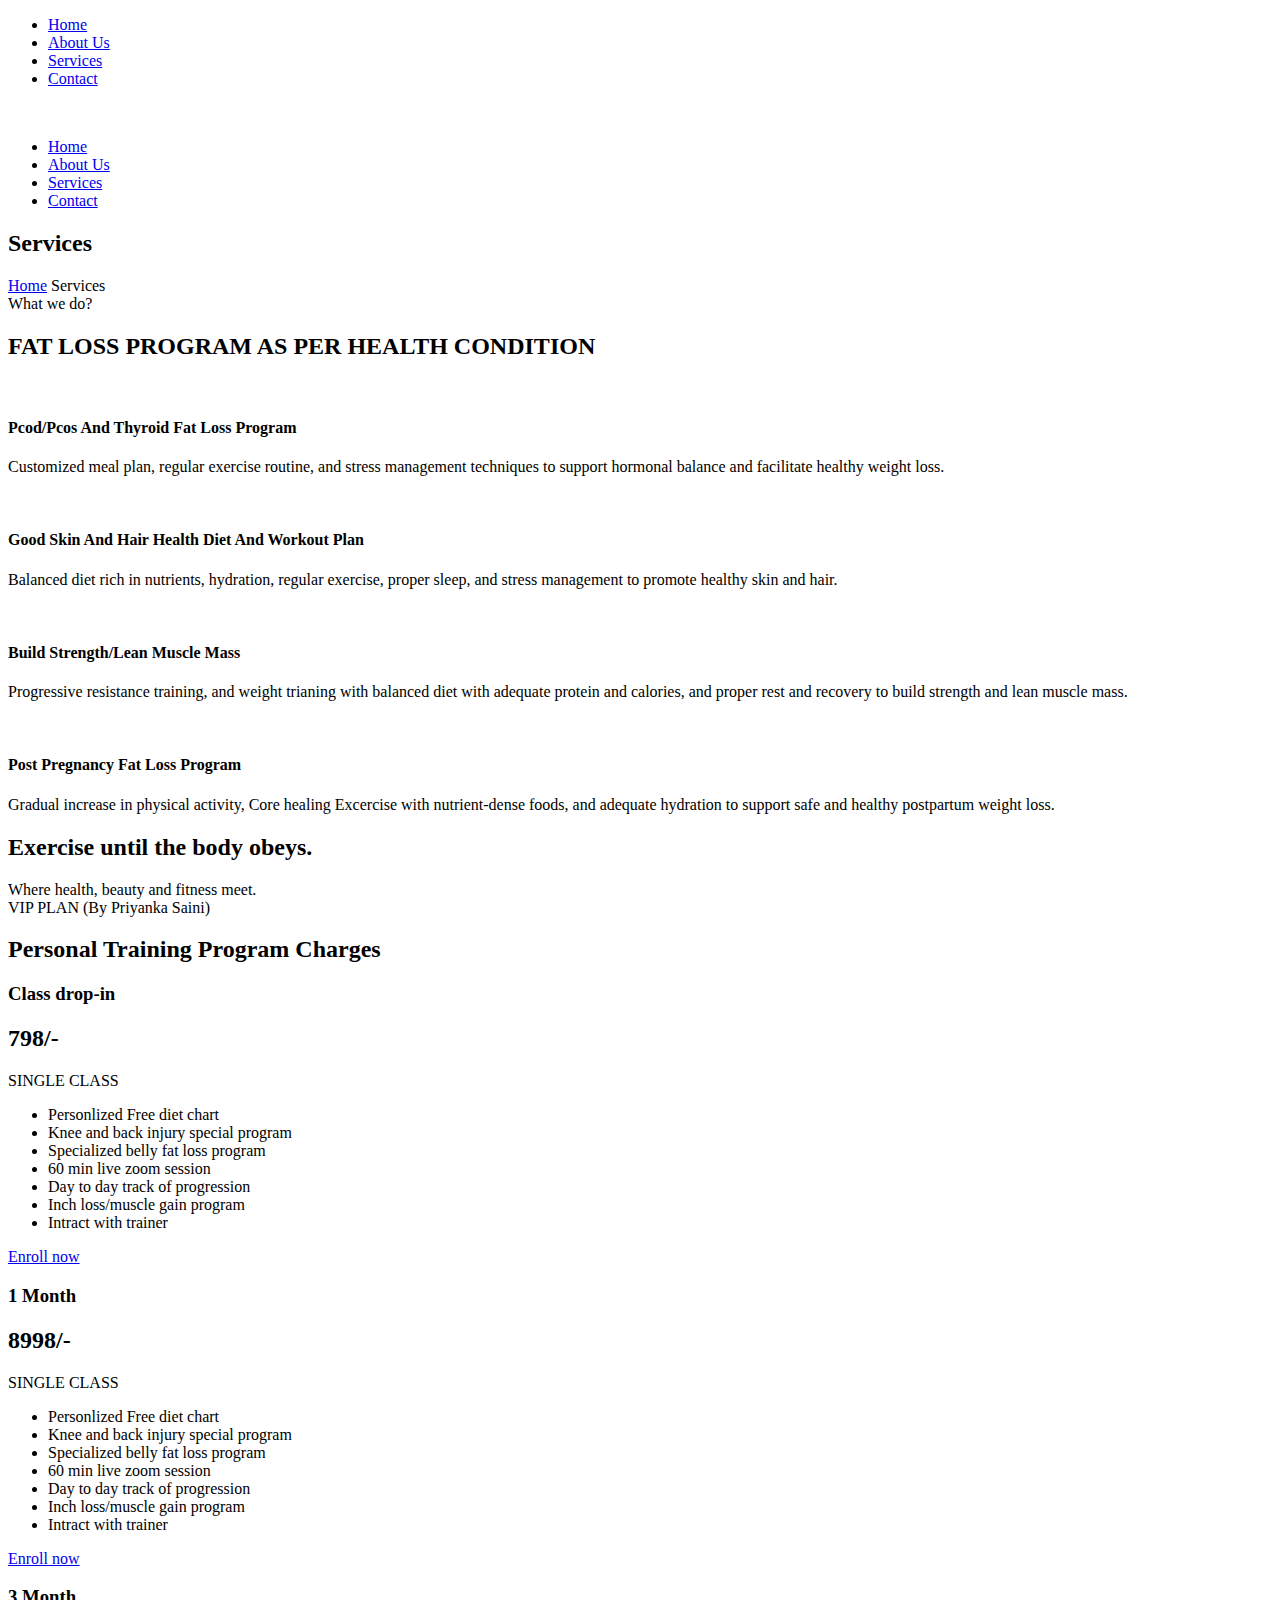
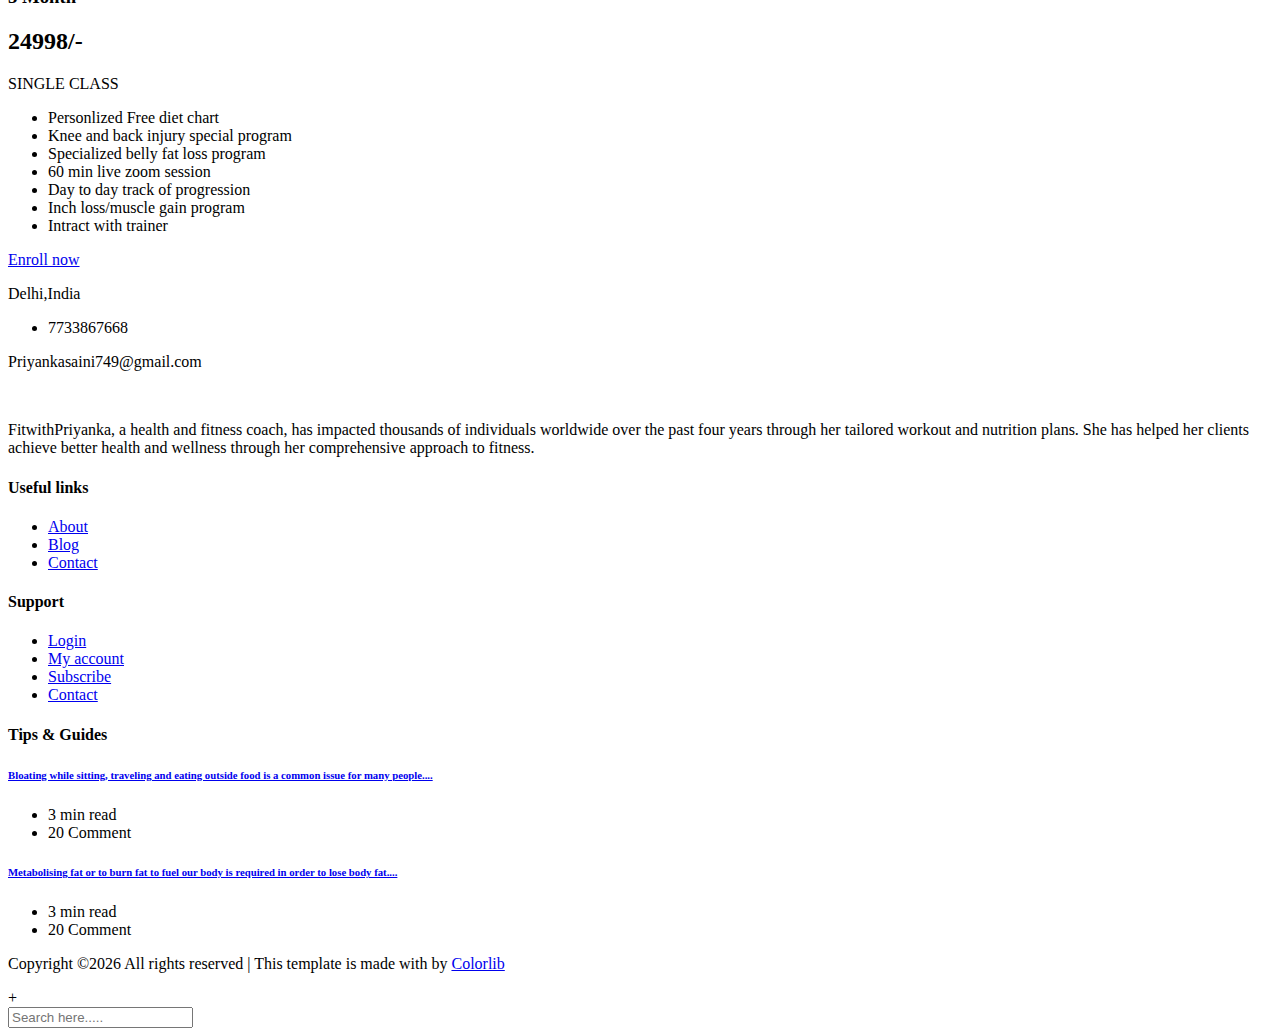
==== services.html @ 18de7978 "Add files via upload" ====
<!DOCTYPE html>
<html lang="zxx">

<head>
    <meta charset="UTF-8">
    <meta name="description" content="Gym Template">
    <meta name="keywords" content="Gym, unica, creative, html">
    <meta name="viewport" content="width=device-width, initial-scale=1.0">
    <meta http-equiv="X-UA-Compatible" content="ie=edge">
    <title>Gym | Template</title>

    <!-- Google Font -->
    <link href="https://fonts.googleapis.com/css?family=Muli:300,400,500,600,700,800,900&display=swap" rel="stylesheet">
    <link href="https://fonts.googleapis.com/css?family=Oswald:300,400,500,600,700&display=swap" rel="stylesheet">

    <!-- Css Styles -->
    <link rel="stylesheet" href="css/bootstrap.min.css" type="text/css">
    <link rel="stylesheet" href="css/font-awesome.min.css" type="text/css">
    <link rel="stylesheet" href="css/flaticon.css" type="text/css">
    <link rel="stylesheet" href="css/owl.carousel.min.css" type="text/css">
    <link rel="stylesheet" href="css/barfiller.css" type="text/css">
    <link rel="stylesheet" href="css/magnific-popup.css" type="text/css">
    <link rel="stylesheet" href="css/slicknav.min.css" type="text/css">
    <link rel="stylesheet" href="css/style.css" type="text/css">
</head>

<body>
    <!-- Page Preloder -->
    <div id="preloder">
        <div class="loader"></div>
    </div>

    <!-- Offcanvas Menu Section Begin -->
    <div class="offcanvas-menu-overlay"></div>
    <div class="offcanvas-menu-wrapper">
        <div class="canvas-close">
            <i class="fa fa-close"></i>
        </div>
        <div class="canvas-search search-switch">
            <i class="fa fa-search"></i>
        </div>
        <nav class="canvas-menu mobile-menu">
            <ul>
                <li><a href="./index.html">Home</a></li>
                <li><a href="./about-us.html">About Us</a></li>
                <!-- <li><a href="./class-details.html">Classes</a></li> -->
                <li><a href="./services.html">Services</a></li>
                <!-- <li><a href="./team.html">Our Team</a></li> -->
                <!-- <li><a href="#">Pages</a>
                    <ul class="dropdown">
                        <li><a href="./about-us.html">About us</a></li>
                        <li><a href="./class-timetable.html">Classes timetable</a></li>
                        <li><a href="./bmi-calculator.html">Bmi calculate</a></li>
                        <li><a href="./team.html">Our team</a></li>
                        <li><a href="./gallery.html">Gallery</a></li>
                        <li><a href="./blog.html">Our blog</a></li>
                        <li><a href="./404.html">404</a></li>
                    </ul>
                </li> -->
                <li><a href="./contact.html">Contact</a></li>
            </ul>
        </nav>
        <div id="mobile-menu-wrap"></div>
        <div class="canvas-social">
            <a href="https://www.facebook.com/PRIYANKADANCE.PD"><i class="fa fa-facebook"></i></a>
            <!-- <a href="#"><i class="fa fa-twitter"></i></a> -->
            <a href="https://www.youtube.com/channel/UCT0sylvaW8UY3BAgC8p8J1w"><i class="fa fa-youtube-play"></i></a>
            <a href="https://www.instagram.com/fitwithpriyanka_/"><i class="fa fa-instagram"></i></a>
        </div>
    </div>
    <!-- Offcanvas Menu Section End -->

    <!-- Header Section Begin -->
    <header class="header-section">
        <div class="container-fluid">
            <div class="row">
                <div class="col-lg-3">
                    <div class="logo">
                        <a href="./index.html">
                            <img src="img/logo.png" alt="">
                        </a>
                    </div>
                </div>
                <div class="col-lg-6">
                    <nav class="nav-menu">
                        <ul>
                            <li><a href="./index.html">Home</a></li>
                            <li><a href="./about-us.html">About Us</a></li>
                            <!-- <li><a href="./classes.html">Classes</a></li> -->
                            <li class="active"><a href="./services.html">Services</a></li>
                            <!-- <li><a href="./team.html">Our Team</a></li> -->
                            <!-- <li><a href="#">Pages</a>
                                <ul class="dropdown">
                                    <li><a href="./about-us.html">About us</a></li>
                                    <li><a href="./class-timetable.html">Classes timetable</a></li>
                                    <li><a href="./bmi-calculator.html">Bmi calculate</a></li>
                                    <li><a href="./team.html">Our team</a></li>
                                    <li><a href="./gallery.html">Gallery</a></li>
                                    <li><a href="./blog.html">Our blog</a></li>
                                    <li><a href="./404.html">404</a></li>
                                </ul>
                            </li> -->
                            <li><a href="./contact.html">Contact</a></li>
                        </ul>
                    </nav>
                </div>
                <div class="col-lg-3">
                    <div class="top-option">
                        <div class="to-search search-switch">
                            <i class="fa fa-search"></i>
                        </div>
                        <div class="to-social">
                            <a href="#"><i class="fa fa-facebook"></i></a>
                            <!-- <a href="#"><i class="fa fa-twitter"></i></a> -->
                            <a href="#"><i class="fa fa-youtube-play"></i></a>
                            <a href="#"><i class="fa fa-instagram"></i></a>
                        </div>
                    </div>
                </div>
            </div>
            <div class="canvas-open">
                <i class="fa fa-bars"></i>
            </div>
        </div>
    </header>
    <!-- Header End -->

    <!-- Breadcrumb Section Begin -->
    <section class="breadcrumb-section set-bg" data-setbg="img/breadcrumb-bg.jpg">
        <div class="container">
            <div class="row">
                <div class="col-lg-12 text-center">
                    <div class="breadcrumb-text">
                        <h2>Services</h2>
                        <div class="bt-option">
                            <a href="./index.html">Home</a>
                            <span>Services</span>
                        </div>
                    </div>
                </div>
            </div>
        </div>
    </section>
    <!-- Breadcrumb Section End -->

    <!-- Services Section Begin -->
    <section class="services-section spad">
        <div class="container">
            <div class="row">
                <div class="col-lg-12">
                    <div class="section-title">
                        <span>What we do?</span>
                        <h2>FAT LOSS PROGRAM AS PER HEALTH CONDITION</h2>
                    </div>
                </div>
            </div>
            <div class="row">
                <div class="col-lg-3 order-lg-1 col-md-6 p-0">
                    <div class="ss-pic">
                        <img src="img/services/services-1.jpg" alt="">
                    </div>
                </div>
                <div class="col-lg-3 order-lg-2 col-md-6 p-0">
                    <div class="ss-text">
                        <h4>Pcod/Pcos And Thyroid Fat Loss Program</h4>
                        <p>Customized meal plan, regular exercise routine, and stress management techniques to support hormonal balance and facilitate healthy weight loss.</p>
                        <!-- <a href="#">Explore</a> -->
                    </div>
                </div>
                <div class="col-lg-3 order-lg-3 col-md-6 p-0">
                    <div class="ss-pic">
                        <img src="img/services/services-2.jpg" alt="">
                    </div>
                </div>
                <div class="col-lg-3 order-lg-4 col-md-6 p-0">
                    <div class="ss-text">
                        <h4>Good Skin And Hair Health Diet And Workout Plan</h4>
                        <p>Balanced diet rich in nutrients, hydration, regular exercise, proper sleep, and stress management to promote healthy skin and hair.</p>
                        <!-- <a href="#">Explore</a> -->
                    </div>
                </div>
                <div class="col-lg-3 order-lg-8 col-md-6 p-0">
                    <div class="ss-pic">
                        <img src="img/services/services-4.jpg" alt="">
                    </div>
                </div>
                <div class="col-lg-3 order-lg-7 col-md-6 p-0">
                    <div class="ss-text second-row">
                        <h4>Build Strength/Lean Muscle Mass</h4>
                        <p>Progressive resistance training, and weight trianing  with balanced diet with adequate protein and calories, and proper rest and recovery to build strength and lean muscle mass.</p>
                        <!-- <a href="#">Explore</a> -->
                    </div>
                </div>
                <div class="col-lg-3 order-lg-6 col-md-6 p-0">
                    <div class="ss-pic">
                        <img src="img/services/services-3.jfif" alt="">
                    </div>
                </div>
                <div class="col-lg-3 order-lg-5 col-md-6 p-0">
                    <div class="ss-text second-row">
                        <h4>Post Pregnancy Fat Loss Program</h4>
                        <p>Gradual increase in physical activity, Core healing Excercise with nutrient-dense foods, and adequate hydration to support safe and healthy postpartum weight loss.</p>
                        <!-- <a href="#">Explore</a> -->
                    </div>
                </div>
            </div>
        </div>
    </section>
    <!-- Services Section End -->

    <!-- Banner Section Begin -->
    <section class="banner-section set-bg" data-setbg="img/banner-bg.jpg">
        <div class="container">
            <div class="row">
                <div class="col-lg-12 text-center">
                    <div class="bs-text service-banner">
                        <h2>Exercise until the body obeys.</h2>
                        <div class="bt-tips">Where health, beauty and fitness meet. </div>
                        <a href="./video/vllo.mp4"  class="play-btn video-popup"><i
                                class="fa fa-caret-right"></i></a>
                    </div>
                </div>
            </div>
        </div>
    </section>
    <!-- Banner Section End -->

    <!-- Pricing Section Begin -->
    <section class="pricing-section service-pricing spad">
        <div class="container">
            <div class="row">
                <div class="col-lg-12">
                    <div class="section-title">
                        <span>VIP PLAN (By Priyanka Saini)</span>
                        <h2>Personal Training Program Charges</h2>
                    </div>
                </div>
            </div>
            <div class="row justify-content-center">
                <div class="col-lg-4 col-md-8">
                    <div class="ps-item">
                        <h3>Class drop-in</h3>
                        <div class="pi-price">
                            <h2>798/-</h2>
                            <span>SINGLE CLASS</span>
                        </div>
                        <ul>
                            <li>Personlized Free diet chart</li>
                            <li>Knee and back injury special program</li>
                            <li>Specialized belly fat loss program</li>
                            <li>60 min live zoom session</li>
                            <li>Day to day track of progression</li>
                            <li>Inch loss/muscle gain program</li>
                            <li>Intract with trainer</li>
                        </ul>
                        <a href="#" class="primary-btn pricing-btn">Enroll now</a>
                        <!-- <a href="#" class="thumb-icon"><i class="fa fa-picture-o"></i></a> -->
                    </div>
                </div>
                <div class="col-lg-4 col-md-8">
                    <div class="ps-item">
                        <h3>1 Month</h3>
                        <div class="pi-price">
                            <h2>8998/-</h2>
                            <span>SINGLE CLASS</span>
                        </div>
                        <ul>
                            <li>Personlized Free diet chart</li>
                            <li>Knee and back injury special program</li>
                            <li>Specialized belly fat loss program</li>
                            <li>60 min live zoom session</li>
                            <li>Day to day track of progression</li>
                            <li>Inch loss/muscle gain program</li>
                            <li>Intract with trainer</li>
                        </ul>
                        <a href="#" class="primary-btn pricing-btn">Enroll now</a>
                        <!-- <a href="#" class="thumb-icon"><i class="fa fa-picture-o"></i></a> -->
                    </div>
                </div>
                <div class="col-lg-4 col-md-8">
                    <div class="ps-item">
                        <h3>3 Month</h3>
                        <div class="pi-price">
                            <h2>24998/-</h2>
                            <span>SINGLE CLASS</span>
                        </div>
                        <ul>
                            <li>Personlized Free diet chart</li>
                            <li>Knee and back injury special program</li>
                            <li>Specialized belly fat loss program</li>
                            <li>60 min live zoom session</li>
                            <li>Day to day track of progression</li>
                            <li>Inch loss/muscle gain program</li>
                            <li>Intract with trainer</li>
                        </ul>
                        <a href="#" class="primary-btn pricing-btn">Enroll now</a>
                        <!-- <a href="#" class="thumb-icon"><i class="fa fa-picture-o"></i></a> -->
                    </div>
                </div>
            </div>
        </div>
    </section>
    <!-- Pricing Section End -->

    <!-- Get In Touch Section Begin -->
    <div class="gettouch-section">
        <div class="container">
            <div class="row">
                <div class="col-md-4">
                    <div class="gt-text">
                        <i class="fa fa-map-marker"></i>
                        <p>Delhi,India </p>
                    </div>
                </div>
                <div class="col-md-4">
                    <div class="gt-text">
                        <i class="fa fa-mobile"></i>
                        <ul>
                            <li>7733867668</li>
                            <!-- <li>125-668-886</li> -->
                        </ul>
                    </div>
                </div>
                <div class="col-md-4">
                    <div class="gt-text email">
                        <i class="fa fa-envelope"></i>
                        <p>Priyankasaini749@gmail.com</p>
                    </div>
                </div>
            </div>
        </div>
    </div>
    <!-- Get In Touch Section End -->

    <!-- Footer Section Begin -->
    <section class="footer-section">
        <div class="container">
            <div class="row">
                <div class="col-lg-4">
                    <div class="fs-about">
                        <div class="fa-logo">
                            <a href="#"><img src="img/logo.png" alt=""></a>
                        </div>
                        <p>FitwithPriyanka, a health and fitness coach, has impacted thousands of individuals worldwide over the past four years through her tailored workout and nutrition plans. She has helped her clients achieve better health and wellness through her comprehensive approach to fitness.</p>
                        <div class="fa-social">
                            <a href="https://www.facebook.com/PRIYANKADANCE.PD"><i class="fa fa-facebook"></i></a>
                            <!-- <a href="#"><i class="fa fa-twitter"></i></a> -->
                            <a href="https://www.youtube.com/channel/UCT0sylvaW8UY3BAgC8p8J1w"><i class="fa fa-youtube-play"></i></a>
                            <a href="https://www.instagram.com/fitwithpriyanka_/"><i class="fa fa-instagram"></i></a>
                            <a href="#"><i class="fa  fa-envelope-o"></i></a>
                        </div>
                    </div>
                </div>
                <div class="col-lg-2 col-md-3 col-sm-6">
                    <div class="fs-widget">
                        <h4>Useful links</h4>
                        <ul>
                            <li><a href="./about-us.html">About</a></li>
                            <li><a href="./blog.html">Blog</a></li>
                            <!-- <li><a href="#">Classes</a></li> -->
                            <li><a href="./contact.html">Contact</a></li>
                        </ul>
                    </div>
                </div>
                <div class="col-lg-2 col-md-3 col-sm-6">
                    <div class="fs-widget">
                        <h4>Support</h4>
                        <ul>
                            <li><a href="#">Login</a></li>
                            <li><a href="#">My account</a></li>
                            <li><a href="#">Subscribe</a></li>
                            <li><a href="#">Contact</a></li>
                        </ul>
                    </div>
                </div>
                <div class="col-lg-4 col-md-6">
                    <div class="fs-widget">
                        <h4>Tips & Guides</h4>
                        <div class="fw-recent">
                            <h6><a href="https://www.instagram.com/p/Co663K7plde/?igshid=NTdlMDg3MTY=">Bloating while sitting, traveling and eating outside food is a common issue for many people....</a></h6>
                            <ul>
                                <li>3 min read</li>
                                <li>20 Comment</li>
                            </ul>
                        </div>
                        <div class="fw-recent">
                            <h6><a href="https://www.instagram.com/reel/CmWs6EFJdto/?igshid=NTdlMDg3MTY=">Metabolising fat or to burn fat to fuel our body is required in order to lose body fat....</a></h6>
                            <ul>
                                <li>3 min read</li>
                                <li>20 Comment</li>
                            </ul>
                        </div>
                    </div>
                </div>
            </div>
            <div class="row">
                <div class="col-lg-12 text-center">
                    <div class="copyright-text">
                        <p><!-- Link back to Colorlib can't be removed. Template is licensed under CC BY 3.0. -->
  Copyright &copy;<script>document.write(new Date().getFullYear());</script> All rights reserved | This template is made with <i class="fa fa-heart" aria-hidden="true"></i> by <a href="https://colorlib.com" target="_blank">Colorlib</a>
  <!-- Link back to Colorlib can't be removed. Template is licensed under CC BY 3.0. --></p>
                    </div>
                </div>
            </div>
        </div>
    </section>
    <!-- Footer Section End -->

    <!-- Search model Begin -->
    <div class="search-model">
        <div class="h-100 d-flex align-items-center justify-content-center">
            <div class="search-close-switch">+</div>
            <form class="search-model-form">
                <input type="text" id="search-input" placeholder="Search here.....">
            </form>
        </div>
    </div>
    <!-- Search model end -->

    <!-- Js Plugins -->
    <script src="js/jquery-3.3.1.min.js"></script>
    <script src="js/bootstrap.min.js"></script>
    <script src="js/jquery.magnific-popup.min.js"></script>
    <script src="js/masonry.pkgd.min.js"></script>
    <script src="js/jquery.barfiller.js"></script>
    <script src="js/jquery.slicknav.js"></script>
    <script src="js/owl.carousel.min.js"></script>
    <script src="js/main.js"></script>



</body>

</html>
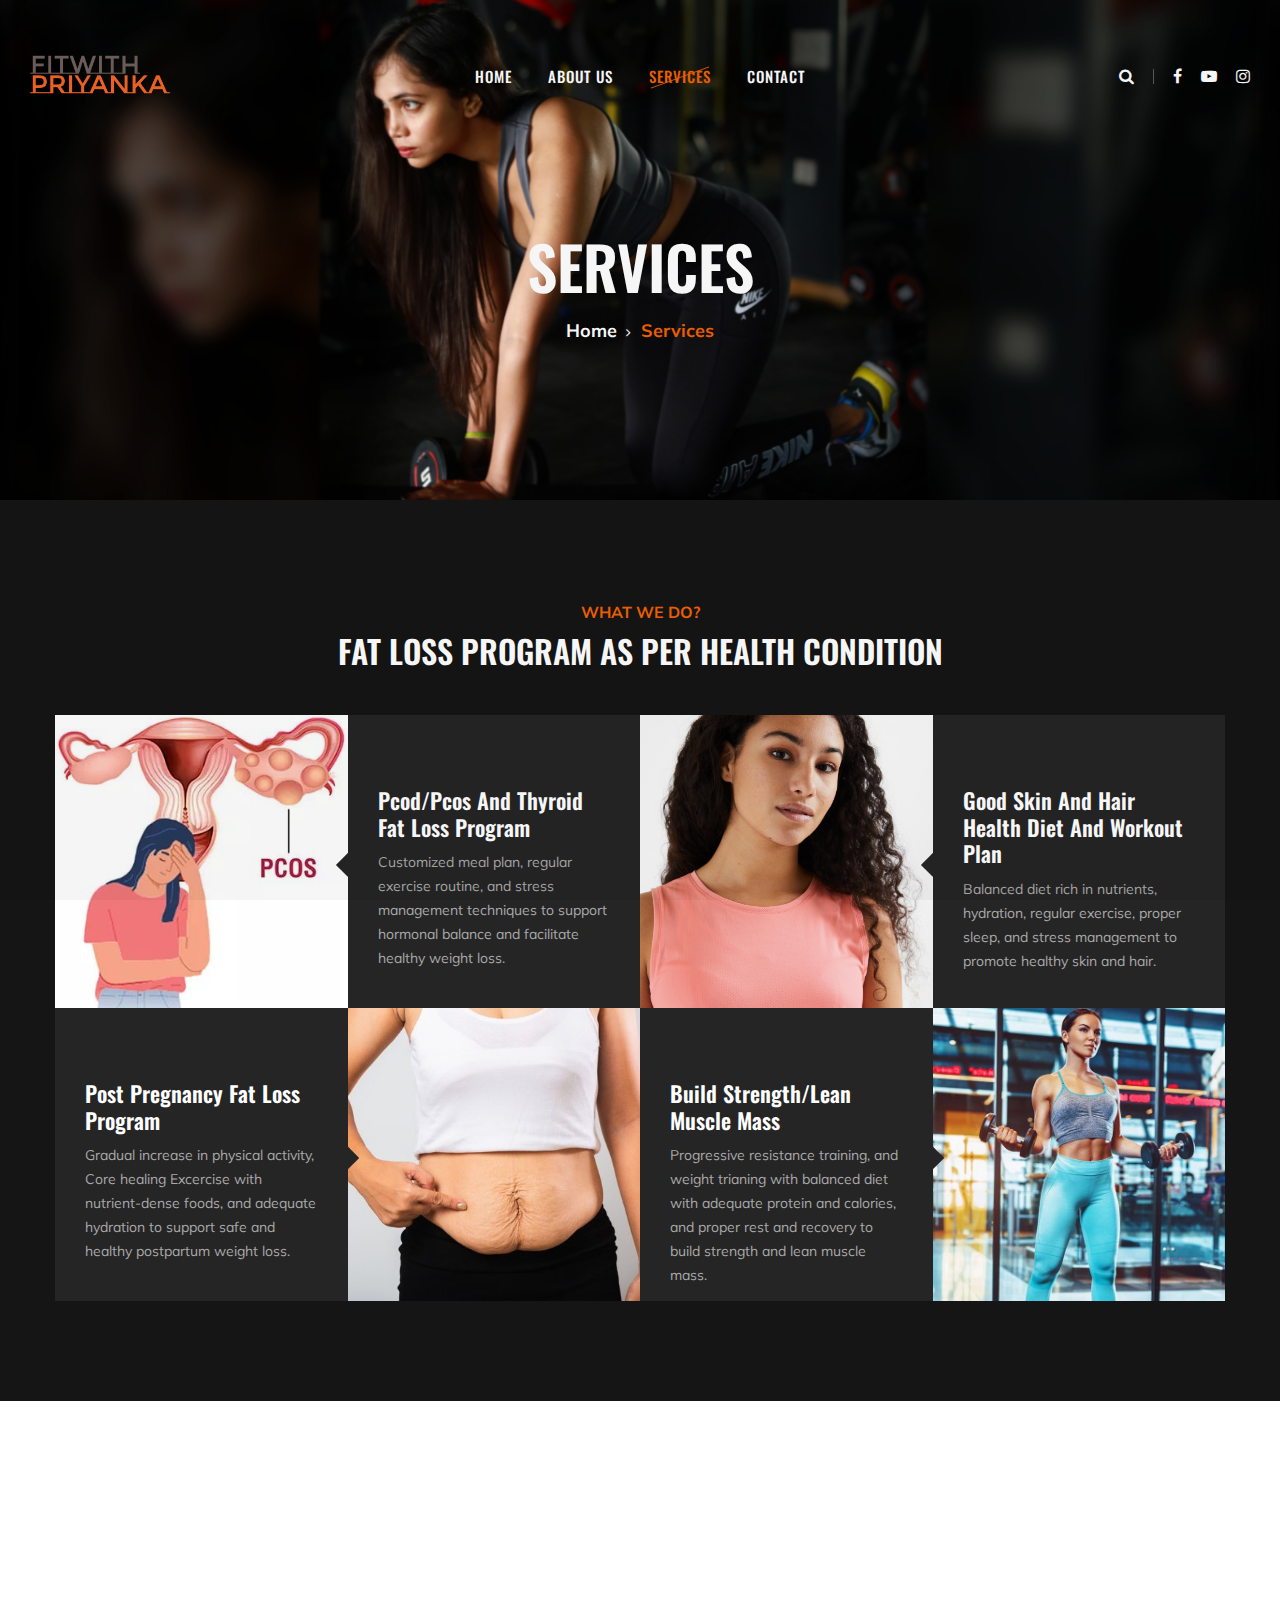
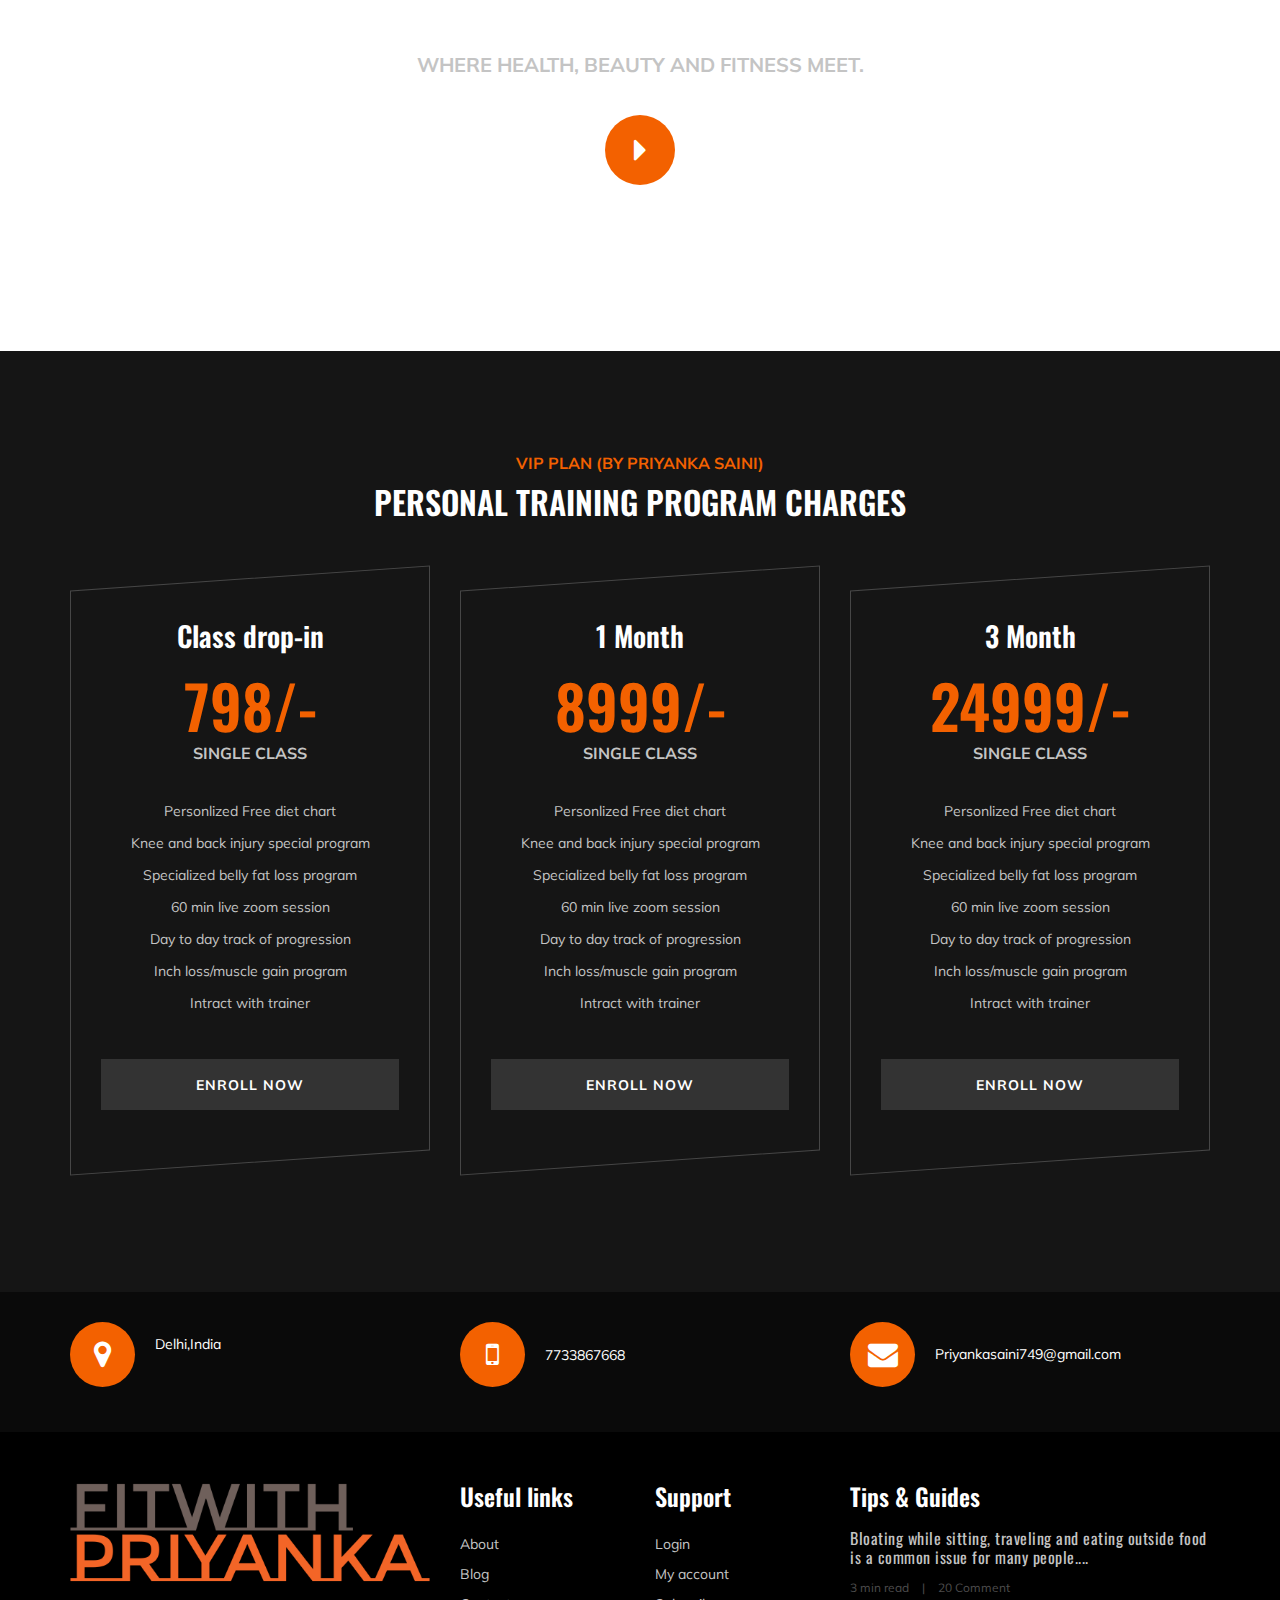
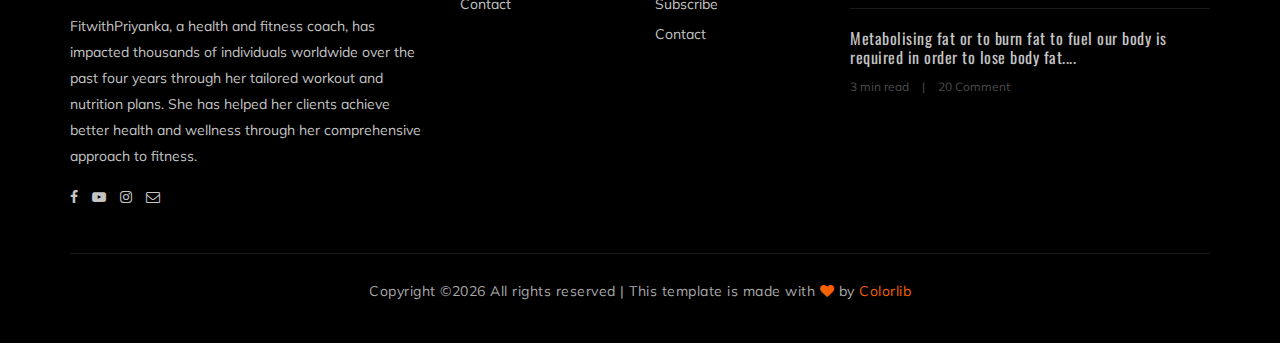
==== commit def88d18: "Update services.html" ====
--- a/services.html
+++ b/services.html
@@ -261,7 +261,7 @@
                     <div class="ps-item">
                         <h3>1 Month</h3>
                         <div class="pi-price">
-                            <h2>8998/-</h2>
+                            <h2>8999/-</h2>
                             <span>SINGLE CLASS</span>
                         </div>
                         <ul>
@@ -281,7 +281,7 @@
                     <div class="ps-item">
                         <h3>3 Month</h3>
                         <div class="pi-price">
-                            <h2>24998/-</h2>
+                            <h2>24999/-</h2>
                             <span>SINGLE CLASS</span>
                         </div>
                         <ul>
@@ -431,4 +431,4 @@
 
 </body>
 
-</html>+</html>
--- a/css/flaticon.css
+++ b/css/flaticon.css
@@ -0,0 +1,82 @@
+	/*
+  	Flaticon icon font: Flaticon
+  	Creation date: 19/02/2019 07:27
+  	*/
+
+@font-face {
+  font-family: "Flaticon";
+  src: url("../fonts/Flaticon.eot");
+  src: url("../fonts/Flaticon.eot?#iefix") format("embedded-opentype"),
+       url("../fonts/Flaticon.woff2") format("woff2"),
+       url("../fonts/Flaticon.woff") format("woff"),
+       url("../fonts/Flaticon.ttf") format("truetype"),
+       url("../fonts/Flaticon.svg#Flaticon") format("svg");
+  font-weight: normal;
+  font-style: normal;
+}
+
+@media screen and (-webkit-min-device-pixel-ratio:0) {
+  @font-face {
+    font-family: "Flaticon";
+    src: url("../fonts/Flaticon.svg#Flaticon") format("svg");
+  }
+}
+
+[class^="flaticon-"]:before, [class*=" flaticon-"]:before,
+[class^="flaticon-"]:after, [class*=" flaticon-"]:after {   
+  font-family: Flaticon;
+  font-size: 40px;
+  font-style: normal;
+  margin-left: 0;
+}
+
+.flaticon-001-mattress:before { content: "\f100"; }
+.flaticon-002-dumbell:before { content: "\f101"; }
+.flaticon-003-weight:before { content: "\f102"; }
+.flaticon-004-measuring-tape:before { content: "\f103"; }
+.flaticon-005-clipboard:before { content: "\f104"; }
+.flaticon-006-weight-1:before { content: "\f105"; }
+.flaticon-007-rings:before { content: "\f106"; }
+.flaticon-008-calendar:before { content: "\f107"; }
+.flaticon-009-smartwatch:before { content: "\f108"; }
+.flaticon-010-lockers:before { content: "\f109"; }
+.flaticon-011-punching-ball:before { content: "\f10a"; }
+.flaticon-012-bag:before { content: "\f10b"; }
+.flaticon-013-balance:before { content: "\f10c"; }
+.flaticon-014-heart-beat:before { content: "\f10d"; }
+.flaticon-015-proteins:before { content: "\f10e"; }
+.flaticon-016-fitness:before { content: "\f10f"; }
+.flaticon-017-pull-up-bar:before { content: "\f110"; }
+.flaticon-018-scale:before { content: "\f111"; }
+.flaticon-019-bands:before { content: "\f112"; }
+.flaticon-020-smartphone:before { content: "\f113"; }
+.flaticon-021-tshirt:before { content: "\f114"; }
+.flaticon-022-short:before { content: "\f115"; }
+.flaticon-023-dumbbells:before { content: "\f116"; }
+.flaticon-024-jumping-rope:before { content: "\f117"; }
+.flaticon-025-fitness-1:before { content: "\f118"; }
+.flaticon-026-gym:before { content: "\f119"; }
+.flaticon-027-fitness-2:before { content: "\f11a"; }
+.flaticon-028-weightlifting:before { content: "\f11b"; }
+.flaticon-029-wheel:before { content: "\f11c"; }
+.flaticon-030-dumbbells-1:before { content: "\f11d"; }
+.flaticon-031-workout:before { content: "\f11e"; }
+.flaticon-032-bottle:before { content: "\f11f"; }
+.flaticon-033-juice:before { content: "\f120"; }
+.flaticon-034-stationary-bike:before { content: "\f121"; }
+.flaticon-035-punching-ball-1:before { content: "\f122"; }
+.flaticon-036-timer:before { content: "\f123"; }
+.flaticon-037-medal:before { content: "\f124"; }
+.flaticon-038-treadmill:before { content: "\f125"; }
+.flaticon-039-syringe:before { content: "\f126"; }
+.flaticon-040-whistle:before { content: "\f127"; }
+.flaticon-041-chest:before { content: "\f128"; }
+.flaticon-042-pills:before { content: "\f129"; }
+.flaticon-043-mp3:before { content: "\f12a"; }
+.flaticon-044-no-smoking:before { content: "\f12b"; }
+.flaticon-045-boxing-gloves:before { content: "\f12c"; }
+.flaticon-046-gloves:before { content: "\f12d"; }
+.flaticon-047-buck:before { content: "\f12e"; }
+.flaticon-048-headgear:before { content: "\f12f"; }
+.flaticon-049-hand-grip:before { content: "\f130"; }
+.flaticon-050-no-fast-food:before { content: "\f131"; }--- a/css/barfiller.css
+++ b/css/barfiller.css
@@ -0,0 +1,50 @@
+body {
+    font-family: Arial;
+}
+
+.barfiller {
+    width:100%;
+    height:12px;
+    background:#fcfcfc;
+    border:1px solid #ccc;
+    position:relative;
+    margin-bottom:20px;
+    box-shadow: inset 1px 4px 9px -6px rgba(0,0,0,.5); 
+    -moz-box-shadow: inset 1px 4px 9px -6px rgba(0,0,0,.5); 
+}
+
+.barfiller .fill {
+    display:block;
+    position:relative;
+    width:0px;
+    height:100%;
+    background:#333;
+    z-index:1;
+}
+
+.barfiller .tipWrap {
+    display:none;
+}
+
+.barfiller .tip {
+    margin-top:-30px;
+    padding:2px 4px;
+    font-size:11px;
+    color:#fff;
+    left:0px;
+    position: relative;;
+    z-index:2;
+    background: #333;
+} 
+
+.barfiller .tip:after {
+    border:solid;
+    border-color:rgba(0,0,0,.8) transparent;
+    border-width:6px 6px 0 6px;
+    content:"";
+    display:block;
+    position:absolute;
+    left:9px;
+    top:100%;
+    z-index:9
+}--- a/css/style.css
+++ b/css/style.css
@@ -0,0 +1,3260 @@
+/******************************************************************
+  Template Name: Gym
+  Description:  Gym Fitness HTML Template
+  Author: Colorlib
+  Author URI: https://colorlib.com
+  Version: 1.0
+  Created: Colorlib
+******************************************************************/
+
+/*------------------------------------------------------------------
+[Table of contents]
+
+1.  Template default CSS
+	1.1	Variables
+	1.2	Mixins
+	1.3	Flexbox
+	1.4	Reset
+2.  Helper Css
+3.  Header Section
+4.  Hero Section
+5.  Service Section
+6.  Class Section
+7.  Price Plan Section
+8.  Trainer Section
+9.  Contact
+10.  Footer Style
+
+-------------------------------------------------------------------*/
+
+/*----------------------------------------*/
+
+/* Template default CSS
+/*----------------------------------------*/
+
+html,
+body {
+	height: 100%;
+	font-family: "Muli", sans-serif;
+	-webkit-font-smoothing: antialiased;
+	font-smoothing: antialiased;
+}
+
+h1,
+h2,
+h3,
+h4,
+h5,
+h6 {
+	margin: 0;
+	color: #111111;
+	font-weight: 400;
+	font-family: "Oswald", sans-serif;
+}
+
+h1 {
+	font-size: 70px;
+}
+
+h2 {
+	font-size: 36px;
+}
+
+h3 {
+	font-size: 30px;
+}
+
+h4 {
+	font-size: 24px;
+}
+
+h5 {
+	font-size: 18px;
+}
+
+h6 {
+	font-size: 16px;
+}
+
+p {
+	font-size: 14px;
+	font-family: "Muli", sans-serif;
+	color: #a9a9a9;
+	font-weight: 400;
+	line-height: 24px;
+	margin: 0 0 15px 0;
+}
+
+img {
+	max-width: 100%;
+}
+
+input:focus,
+select:focus,
+button:focus,
+textarea:focus {
+	outline: none;
+}
+
+a:hover,
+a:focus {
+	text-decoration: none;
+	outline: none;
+	color: #fff;
+}
+
+ul,
+ol {
+	padding: 0;
+	margin: 0;
+}
+
+/*---------------------
+  Helper CSS
+-----------------------*/
+
+.section-title {
+	margin-bottom: 45px;
+	text-align: center;
+}
+
+.section-title span {
+	font-size: 16px;
+	color: #f36100;
+	text-transform: uppercase;
+	font-weight: 700;
+}
+
+.section-title h2 {
+	color: #ffffff;
+	font-size: 32px;
+	font-weight: 600;
+	text-transform: uppercase;
+	margin-top: 8px;
+}
+
+.set-bg {
+	background-repeat: no-repeat;
+	background-size:cover;
+	background-position: top center;
+}
+
+.spad {
+	padding-top: 100px;
+	padding-bottom: 100px;
+}
+
+.spad-2 {
+	padding-top: 50px;
+	padding-bottom: 70px;
+}
+
+.text-white h1,
+.text-white h2,
+.text-white h3,
+.text-white h4,
+.text-white h5,
+.text-white h6,
+.text-white p,
+.text-white span,
+.text-white li,
+.text-white a {
+	color: #fff;
+}
+
+/* buttons */
+
+.primary-btn {
+	display: inline-block;
+	font-size: 14px;
+	padding: 17px 30px 16px;
+	color: #ffffff;
+	background: #f36100;
+	line-height: normal;
+	letter-spacing: 1px;
+	text-transform: uppercase;
+	font-weight: 700;
+}
+
+.primary-btn.btn-normal {
+	-webkit-transition: all 0.3s;
+	-o-transition: all 0.3s;
+	transition: all 0.3s;
+}
+
+.primary-btn.btn-normal:hover {
+	background: #f36100;
+	border-color: #f36100;
+}
+
+/* Preloder */
+
+#preloder {
+	position: fixed;
+	width: 100%;
+	height: 100%;
+	top: 0;
+	left: 0;
+	z-index: 999999;
+	background: #000;
+}
+
+.loader {
+	width: 40px;
+	height: 40px;
+	position: absolute;
+	top: 50%;
+	left: 50%;
+	margin-top: -13px;
+	margin-left: -13px;
+	border-radius: 60px;
+	animation: loader 0.8s linear infinite;
+	-webkit-animation: loader 0.8s linear infinite;
+}
+
+@keyframes loader {
+	0% {
+		-webkit-transform: rotate(0deg);
+		transform: rotate(0deg);
+		border: 4px solid #f44336;
+		border-left-color: transparent;
+	}
+	50% {
+		-webkit-transform: rotate(180deg);
+		transform: rotate(180deg);
+		border: 4px solid #673ab7;
+		border-left-color: transparent;
+	}
+	100% {
+		-webkit-transform: rotate(360deg);
+		transform: rotate(360deg);
+		border: 4px solid #f44336;
+		border-left-color: transparent;
+	}
+}
+
+@-webkit-keyframes loader {
+	0% {
+		-webkit-transform: rotate(0deg);
+		border: 4px solid #f44336;
+		border-left-color: transparent;
+	}
+	50% {
+		-webkit-transform: rotate(180deg);
+		border: 4px solid #673ab7;
+		border-left-color: transparent;
+	}
+	100% {
+		-webkit-transform: rotate(360deg);
+		border: 4px solid #f44336;
+		border-left-color: transparent;
+	}
+}
+
+.spacial-controls {
+	position: fixed;
+	width: 111px;
+	height: 91px;
+	top: 0;
+	right: 0;
+	z-index: 999;
+}
+
+.spacial-controls .search-switch {
+	display: block;
+	height: 100%;
+	padding-top: 30px;
+	background: #323232;
+	text-align: center;
+	cursor: pointer;
+}
+
+.search-model {
+	display: none;
+	position: fixed;
+	width: 100%;
+	height: 100%;
+	left: 0;
+	top: 0;
+	background: #000;
+	z-index: 99999;
+}
+
+.search-model-form {
+	padding: 0 15px;
+}
+
+.search-model-form input {
+	width: 500px;
+	font-size: 40px;
+	border: none;
+	border-bottom: 2px solid #333;
+	background: none;
+	color: #999;
+}
+
+.search-close-switch {
+	position: absolute;
+	width: 50px;
+	height: 50px;
+	background: #333;
+	color: #fff;
+	text-align: center;
+	border-radius: 50%;
+	font-size: 28px;
+	line-height: 28px;
+	top: 30px;
+	cursor: pointer;
+	-webkit-transform: rotate(45deg);
+	-ms-transform: rotate(45deg);
+	transform: rotate(45deg);
+	display: -webkit-box;
+	display: -ms-flexbox;
+	display: flex;
+	-webkit-box-align: center;
+	-ms-flex-align: center;
+	align-items: center;
+	-webkit-box-pack: center;
+	-ms-flex-pack: center;
+	justify-content: center;
+}
+
+/*---------------------
+  Header
+-----------------------*/
+
+.header-section {
+	position: absolute;
+	left: 0;
+	top: 0;
+	width: 100%;
+	padding: 0 15px;
+	padding-top: 55px;
+	z-index: 99;
+}
+
+.logo a {
+	display: inline-block;
+	height: 150px;
+	width: 140px;
+}
+
+.nav-menu {
+	text-align: center;
+}
+
+.nav-menu ul li {
+	list-style: none;
+	display: inline-block;
+	margin-right: 32px;
+	position: relative;
+	z-index: 1;
+}
+
+.nav-menu ul li .dropdown {
+	position: absolute;
+	left: -30px;
+	top: 58px;
+	width: 180px;
+	background: #252525;
+	z-index: 99;
+	text-align: left;
+	padding: 13px 0 20px;
+	opacity: 0;
+	visibility: hidden;
+	-webkit-transition: all 0.3s;
+	-o-transition: all 0.3s;
+	transition: all 0.3s;
+}
+
+.nav-menu ul li .dropdown li {
+	margin-right: 0;
+	display: block;
+}
+
+.nav-menu ul li .dropdown li a {
+	display: block;
+	text-transform: none;
+	padding: 6px 0 6px 30px;
+	font-weight: 400;
+}
+
+.nav-menu ul li .dropdown li a:after {
+	display: none;
+}
+
+.nav-menu ul li:last-child {
+	margin-right: 0;
+}
+
+.nav-menu ul li.active>a {
+	color: #f36100;
+}
+
+.nav-menu ul li.active>a:after {
+	opacity: 1;
+}
+
+.nav-menu ul li:hover>a {
+	color: #f36100;
+}
+
+.nav-menu ul li:hover>a:after {
+	opacity: 1;
+}
+
+.nav-menu ul li:hover .dropdown {
+	opacity: 1;
+	visibility: visible;
+}
+
+.nav-menu ul li a {
+	color: #ffffff;
+	display: block;
+	font-size: 15px;
+	font-weight: 500;
+	text-transform: uppercase;
+	letter-spacing: 1px;
+	font-family: "Oswald", sans-serif;
+	padding: 10px 0px;
+	position: relative;
+	-webkit-transition: all 0.3s;
+	-o-transition: all 0.3s;
+	transition: all 0.3s;
+}
+
+.nav-menu ul li a:after {
+	position: absolute;
+	left: 0;
+	top: 22px;
+	height: 1px;
+	width: 100%;
+	background: #f36100;
+	content: "";
+	-webkit-transform: rotate(-20deg);
+	-ms-transform: rotate(-20deg);
+	transform: rotate(-20deg);
+	opacity: 0;
+	-webkit-transition: all 0.3s;
+	-o-transition: all 0.3s;
+	transition: all 0.3s;
+}
+
+.top-option {
+	text-align: right;
+	padding: 9px 0;
+}
+
+.top-option .to-search {
+	display: inline-block;
+	padding-right: 20px;
+	position: relative;
+}
+
+.top-option .to-search:after {
+	position: absolute;
+	right: 0;
+	top: 5px;
+	height: 15px;
+	width: 1px;
+	background: rgba(255, 255, 255, 0.3);
+	content: "";
+}
+
+.top-option .to-search i {
+	font-size: 16px;
+	color: #ffffff;
+	cursor: pointer;
+}
+
+.top-option .to-social {
+	display: inline-block;
+}
+
+.top-option .to-social a {
+	display: inline-block;
+	color: #ffffff;
+	font-size: 16px;
+	margin-left: 15px;
+}
+
+.offcanvas-menu-wrapper {
+	display: none;
+}
+
+.canvas-open {
+	display: none;
+}
+
+/*---------------------
+  Hero Section
+-----------------------*/
+
+.hs-slider.owl-carousel .owl-item.active .hs-item .hi-text span {
+	position: relative;
+	top: 0;
+	-webkit-transition: all 0.2s ease 0.2s;
+	-o-transition: all 0.2s ease 0.2s;
+	transition: all 0.2s ease 0.2s;
+	opacity: 1;
+}
+
+.hs-slider.owl-carousel .owl-item.active .hs-item .hi-text h1 {
+	position: relative;
+	top: 0;
+	-webkit-transition: all 0.4s ease 0.4s;
+	-o-transition: all 0.4s ease 0.4s;
+	transition: all 0.4s ease 0.4s;
+	opacity: 1;
+}
+
+.hs-slider.owl-carousel .owl-item.active .hs-item .hi-text .primary-btn {
+	position: relative;
+	top: 0;
+	-webkit-transition: all 0.6s ease 0.6s;
+	-o-transition: all 0.6s ease 0.6s;
+	transition: all 0.6s ease 0.6s;
+	opacity: 1;
+}
+
+.hs-slider.owl-carousel .owl-nav button {
+	height: 46px;
+	width: 46px;
+	color: #a9a9a9;
+	background: rgba(255, 255, 255, 0.1);
+	line-height: 46px;
+	text-align: center;
+	position: absolute;
+	font-size: 24px;
+	left: 30px;
+	top: 50%;
+	-webkit-transform: translateY(-23px);
+	-ms-transform: translateY(-23px);
+	transform: translateY(-23px);
+}
+
+.hs-slider.owl-carousel .owl-nav button.owl-next {
+	left: auto;
+	right: 30px;
+}
+
+.hs-slider .hs-item {
+	height: 1040px;
+	display: -webkit-box;
+	display: -ms-flexbox;
+	display: flex;
+	-ms-flex-line-pack: center;
+	align-content: center;
+	padding-top: 355px;
+}
+
+.hs-slider .hs-item .hi-text span {
+	display: block;
+	font-size: 18px;
+	color: #ffffff;
+	text-transform: uppercase;
+	font-weight: 700;
+	letter-spacing: 6px;
+	margin-bottom: 18px;
+	position: relative;
+	top: 100px;
+	opacity: 0;
+}
+
+.hs-slider .hs-item .hi-text h1 {
+	font-size: 80px;
+	color: #ffffff;
+	font-weight: 700;
+	text-transform: uppercase;
+	line-height: 90px;
+	margin-bottom: 42px;
+	position: relative;
+	top: 100px;
+	opacity: 0;
+}
+
+.hs-slider .hs-item .hi-text h1 strong {
+	color: #f36100;
+}
+
+.hs-slider .hs-item .hi-text .primary-btn {
+	position: relative;
+	top: 100px;
+	opacity: 0;
+}
+
+/*---------------------
+  ChoseUs Section
+-----------------------*/
+
+.choseus-section {
+	background: #0a0a0a;
+	padding-bottom: 70px;
+}
+
+.cs-item {
+	text-align: center;
+	margin-bottom: 30px;
+}
+
+.cs-item:hover span {
+	background: #f36100;
+	color: #ffffff;
+}
+
+.cs-item span {
+	height: 90px;
+	width: 90px;
+	background: rgba(255, 255, 255, 0.1);
+	border-radius: 50%;
+	display: inline-block;
+	color: #f36100;
+	line-height: 90px;
+	text-align: center;
+	-webkit-transition: all 0.3s;
+	-o-transition: all 0.3s;
+	transition: all 0.3s;
+}
+
+.cs-item h4 {
+	color: #ffffff;
+	font-size: 22px;
+	font-weight: 600;
+	margin-top: 24px;
+	margin-bottom: 16px;
+}
+
+/*---------------------
+  Classes Section
+-----------------------*/
+
+.classes-section {
+	background: #151515;
+	padding-bottom: 80px;
+}
+
+.classes-section .section-title {
+	margin-bottom: 35px;
+}
+
+.class-item {
+	overflow: hidden;
+	margin-bottom: 30px;
+}
+
+.class-item .ci-pic img {
+	min-width: 100%;
+	
+}
+
+.class-item .ci-text {
+	background: #0a0a0a;
+	position: relative;
+	padding: 10px 30px 26px 30px;
+	z-index: 1;
+}
+
+.class-item .ci-text:after {
+	position: absolute;
+	left: -5px;
+	top: -44px;
+	height: 100px;
+	width: 600px;
+	border-top: 4px solid #464646;
+	background: #0a0a0a;
+	content: "";
+	-webkit-transform: rotate(-5deg);
+	-ms-transform: rotate(-5deg);
+	transform: rotate(-5deg);
+	z-index: -1;
+}
+
+.class-item .ci-text span {
+	color: #f36100;
+	font-size: 12px;
+	text-transform: uppercase;
+	font-weight: 700;
+}
+
+.class-item .ci-text h5 {
+	font-size: 20px;
+	color: #ffffff;
+	font-weight: 600;
+	text-transform: uppercase;
+	margin-top: 4px;
+}
+
+.class-item .ci-text h4 {
+	font-size: 26px;
+	color: #ffffff;
+	font-weight: 600;
+	text-transform: uppercase;
+	margin-top: 4px;
+}
+
+.class-item .ci-text a {
+	display: inline-block;
+	width: 46px;
+	height: 46px;
+	background: rgba(255, 255, 255, 0.1);
+	line-height: 46px;
+	text-align: center;
+	font-size: 24px;
+	color: #ffffff;
+	position: absolute;
+	right: 30px;
+	bottom: 26px;
+}
+
+/*---------------------
+  Banner Section
+-----------------------*/
+
+.banner-section {
+	height: 550px;
+	display: -webkit-box;
+	display: -ms-flexbox;
+	display: flex;
+	-webkit-box-align: center;
+	-ms-flex-align: center;
+	align-items: center;
+	-webkit-box-pack: center;
+	-ms-flex-pack: center;
+	justify-content: center;
+}
+
+.bs-text.service-banner .bt-tips {
+	margin-bottom: 35px;
+}
+
+.bs-text h2 {
+	font-size: 48px;
+	color: #ffffff;
+	font-weight: 700;
+	text-transform: uppercase;
+	margin-bottom: 25px;
+}
+
+.bs-text .bt-tips {
+	font-size: 20px;
+	color: #c4c4c4;
+	font-weight: 700;
+	text-transform: uppercase;
+	margin-bottom: 45px;
+}
+
+.bs-text .primary-btn {
+	background: transparent;
+	border: 2px solid #f36100;
+}
+
+.bs-text .play-btn {
+	display: inline-block;
+	height: 70px;
+	width: 70px;
+	background: #f36100;
+	border-radius: 50%;
+	line-height: 70px;
+	text-align: center;
+	font-size: 36px;
+	color: #ffffff;
+}
+
+/*---------------------
+  Pricing Section
+-----------------------*/
+
+.pricing-section {
+	background: #151515;
+}
+
+.pricing-section .section-title {
+	margin-bottom: 56px;
+}
+
+.ps-item {
+	text-align: center;
+	padding: 40px 30px 52px;
+	border: 1px solid #464646;
+	-webkit-transform: skewY(-4deg);
+	-ms-transform: skewY(-4deg);
+	transform: skewY(-4deg);
+	-webkit-transition: all 0.5s;
+	-o-transition: all 0.5s;
+	transition: all 0.5s;
+	margin-bottom: 30px;
+	position: relative;
+}
+
+.ps-item:hover {
+	background: #ffffff;
+	border-color: #ffffff;
+}
+
+.ps-item:hover h3 {
+	color: #111111;
+}
+
+.ps-item:hover .pi-price span {
+	color: #444444;
+}
+
+.ps-item:hover ul li {
+	color: #111111;
+	font-weight: 600;
+}
+
+.ps-item:hover .primary-btn.pricing-btn {
+	background: #f36100;
+}
+
+.ps-item:hover .thumb-icon {
+	opacity: 1;
+	visibility: visible;
+}
+
+.ps-item h3 {
+	font-size: 28px;
+	color: #ffffff;
+	font-weight: 600;
+	margin-bottom: 16px;
+	-webkit-transform: skewY(4deg);
+	-ms-transform: skewY(4deg);
+	transform: skewY(4deg);
+}
+
+.ps-item .pi-price {
+	margin-bottom: 30px;
+	-webkit-transform: skewY(4deg);
+	-ms-transform: skewY(4deg);
+	transform: skewY(4deg);
+}
+
+.ps-item .pi-price h2 {
+	font-size: 60px;
+	color: #f36100;
+	font-weight: 600;
+}
+
+.ps-item .pi-price span {
+	color: #c4c4c4;
+	font-size: 16px;
+	font-weight: 700;
+	text-transform: uppercase;
+}
+
+.ps-item ul {
+	margin-bottom: 40px;
+	-webkit-transform: skewY(4deg);
+	-ms-transform: skewY(4deg);
+	transform: skewY(4deg);
+}
+
+.ps-item ul li {
+	font-size: 14px;
+	color: #c4c4c4;
+	line-height: 32px;
+	list-style: none;
+}
+
+.ps-item .primary-btn.pricing-btn {
+	display: block;
+	background: #333333;
+	-webkit-transform: skewY(4deg);
+	-ms-transform: skewY(4deg);
+	transform: skewY(4deg);
+}
+
+.ps-item .thumb-icon {
+	font-size: 48px;
+	color: #f36100;
+	position: absolute;
+	left: 50px;
+	bottom: 120px;
+	-webkit-transform: skewY(4deg);
+	-ms-transform: skewY(4deg);
+	transform: skewY(4deg);
+	opacity: 0;
+	visibility: hidden;
+}
+
+/*---------------------
+  Gallery Section
+-----------------------*/
+
+.gallery-section {
+	background: #151515;
+	overflow: hidden;
+}
+
+.gallery-section.gallery-page {
+	padding-top: 10px;
+}
+
+.grid-sizer {
+	width: calc(25% - 10px);
+}
+
+.gallery {
+	margin-right: -10px;
+}
+
+.gallery .gs-item {
+	height: 472px;
+	width: calc(25% - 10px);
+	float: left;
+	margin-right: 10px;
+	margin-bottom: 10px;
+}
+
+.gallery .gs-item:hover .thumb-icon {
+	opacity: 1;
+	visibility: visible;
+}
+
+.gallery .gs-item .thumb-icon {
+	font-size: 48px;
+	color: #f36100;
+	display: -webkit-box;
+	display: -ms-flexbox;
+	display: flex;
+	-webkit-box-align: center;
+	-ms-flex-align: center;
+	align-items: center;
+	-webkit-box-pack: center;
+	-ms-flex-pack: center;
+	justify-content: center;
+	height: 100%;
+	cursor: pointer;
+	opacity: 0;
+	visibility: hidden;
+	-webkit-transition: all 0.3s;
+	-o-transition: all 0.3s;
+	transition: all 0.3s;
+}
+
+.gallery .gs-item.grid-wide {
+	width: calc(50% - 10px);
+}
+
+/*---------------------
+  Team Section
+-----------------------*/
+
+.team-section {
+	background: #151515;
+}
+
+.team-section.team-page {
+	padding-bottom: 70px;
+}
+
+.team-section.team-page .ts-item {
+	margin-bottom: 30px;
+}
+
+.team-section.team-page .ts-item:hover .ts_text {
+	bottom: -30px;
+}
+
+.team-section.team-page .ts-item .tt_social {
+	-webkit-transform: skewY(5deg);
+	-ms-transform: skewY(5deg);
+	transform: skewY(5deg);
+	margin-top: 13px;
+}
+
+.team-section.team-page .ts-item .tt_social a {
+	font-size: 14px;
+	color: #c4c4c4;
+	margin-right: 10px;
+}
+
+.team-section.team-page .ts-item .tt_social a:last-child {
+	margin-right: 0;
+}
+
+.team-title .section-title {
+	text-align: left;
+	float: left;
+}
+
+.primary-btn.appoinment-btn {
+	background: transparent;
+	border: 2px solid #f36100;
+	float: right;
+	margin-top: 10px;
+}
+
+.ts-slider .col-lg-4 {
+	max-width: 100%;
+}
+
+.ts-slider.owl-carousel .owl-dots {
+	text-align: center;
+	margin-top: 30px;
+}
+
+.ts-slider.owl-carousel .owl-dots button {
+	height: 4px;
+	width: 20px;
+	background: #5c5c5c;
+	margin-right: 15px;
+	-webkit-transform: skewY(-5deg);
+	-ms-transform: skewY(-5deg);
+	transform: skewY(-5deg);
+}
+
+.ts-slider.owl-carousel .owl-dots button.active {
+	background: #f36100;
+}
+
+.ts-slider.owl-carousel .owl-dots button:last-child {
+	margin-right: 0;
+}
+
+.ts-item {
+	height: 450px;
+	position: relative;
+	overflow: hidden;
+}
+
+.ts-item:hover .ts_text {
+	bottom: -35px;
+}
+
+.ts-item .ts_text {
+	padding: 40px 0 60px;
+	text-align: center;
+	background: #0a0a0a;
+	border-top: 4px solid #464646;
+	-webkit-transform: skewY(-5deg);
+	-ms-transform: skewY(-5deg);
+	transform: skewY(-5deg);
+	position: absolute;
+	left: 0;
+	bottom: -250px;
+	width: 100%;
+	-webkit-transition: all 0.3s;
+	-o-transition: all 0.3s;
+	transition: all 0.3s;
+}
+
+.ts-item .ts_text h4 {
+	color: #ffffff;
+	font-weight: 600;
+	margin-bottom: 14px;
+	-webkit-transform: skewY(5deg);
+	-ms-transform: skewY(5deg);
+	transform: skewY(5deg);
+}
+
+.ts-item .ts_text span {
+	display: block;
+	font-size: 12px;
+	font-weight: 700;
+	color: #aaaaaa;
+	text-transform: uppercase;
+	-webkit-transform: skewY(5deg);
+	-ms-transform: skewY(5deg);
+	transform: skewY(5deg);
+}
+
+/*---------------------
+  Get Touch Section
+-----------------------*/
+
+.gettouch-section {
+	background: #0a0a0a;
+	padding: 30px 0 15px;
+}
+
+.gt-text {
+	overflow: hidden;
+	margin-bottom: 30px;
+}
+
+.gt-text i {
+	font-size: 30px;
+	color: #ffffff;
+	display: inline-block;
+	height: 65px;
+	width: 65px;
+	background: #f36100;
+	border-radius: 50%;
+	line-height: 65px;
+	text-align: center;
+	float: left;
+	margin-right: 20px;
+}
+
+.gt-text p {
+	overflow: hidden;
+	color: #ffffff;
+	margin-bottom: 0;
+	padding-top: 10px;
+}
+
+.gt-text ul {
+	overflow: hidden;
+	padding-top: 20px;
+}
+
+.gt-text ul li {
+	list-style: none;
+	font-size: 14px;
+	color: #ffffff;
+	margin-right: 25px;
+	display: inline-block;
+	position: relative;
+}
+
+.gt-text ul li:after {
+	position: absolute;
+	right: -18px;
+	top: 0;
+	content: "|";
+	color: #545454;
+}
+
+.gt-text ul li:last-child {
+	margin-right: 0;
+}
+
+.gt-text ul li:last-child:after {
+	display: none;
+}
+
+.gt-text.email p {
+	padding-top: 20px;
+}
+
+/*---------------------
+  Footer
+-----------------------*/
+
+.footer-section {
+	background: #000000;
+	padding-top: 50px;
+}
+
+.fs-about {
+	margin-bottom: 30px;
+}
+
+.fs-about .fa-logo {
+	margin-bottom: 30px;
+}
+
+.fs-about .fa-logo a {
+	display: inline-block;
+}
+
+.fs-about p {
+	line-height: 26px;
+	color: #c4c4c4;
+}
+
+.fs-about .fa-social a {
+	font-size: 14px;
+	color: #c4c4c4;
+	margin-right: 10px;
+}
+
+.fs-about .fa-social a:last-child {
+	margin-right: 0;
+}
+
+.fs-widget {
+	margin-bottom: 30px;
+}
+
+.fs-widget h4 {
+	color: #ffffff;
+	font-weight: 600;
+	margin-bottom: 18px;
+}
+
+.fs-widget ul li {
+	list-style: none;
+}
+
+.fs-widget ul li a {
+	font-size: 14px;
+	color: #c4c4c4;
+	line-height: 30px;
+}
+
+.fs-widget .fw-recent {
+	margin-bottom: 20px;
+	padding-bottom: 10px;
+	border-bottom: 1px solid #1a1a1a;
+}
+
+.fs-widget .fw-recent:last-child {
+	padding-bottom: 0;
+	border: none;
+}
+
+.fs-widget .fw-recent h6 {
+	margin-bottom: 6px;
+}
+
+.fs-widget .fw-recent h6 a {
+	color: #c4c4c4;
+	letter-spacing: 0.5px;
+}
+
+.fs-widget .fw-recent ul li {
+	font-size: 12px;
+	color: #4d4d4d;
+	display: inline-block;
+	margin-right: 25px;
+	position: relative;
+}
+
+.fs-widget .fw-recent ul li:last-child:after {
+	display: none;
+}
+
+.fs-widget .fw-recent ul li:after {
+	position: absolute;
+	right: -16px;
+	top: 0;
+	content: "|";
+}
+
+.copyright-text {
+	font-size: 14px;
+	color: #c4c4c4;
+	letter-spacing: 0.5px;
+	border-top: 1px solid #1a1a1a;
+	padding: 25px 0;
+	margin-top: 15px;
+}
+
+.copyright-text a,
+.copyright-text i {
+	color: #f36100;
+}
+
+/* ----------------------------------- Other Pages Styles ----------------------------------- */
+
+/*---------------------
+  Breadcrumb Section
+-----------------------*/
+
+.breadcrumb-section {
+	height: 500px;
+	padding-top: 230px;
+}
+
+.breadcrumb-text h2 {
+	font-size: 60px;
+	color: #ffffff;
+	font-weight: 600;
+	text-transform: uppercase;
+	margin-bottom: 15px;
+}
+
+.breadcrumb-text .bt-option a {
+	font-size: 18px;
+	color: #ffffff;
+	font-weight: 700;
+	display: inline-block;
+	position: relative;
+	margin-right: 20px;
+}
+
+.breadcrumb-text .bt-option a:after {
+	position: absolute;
+	right: -14px;
+	top: 6px;
+	font-family: "FontAwesome";
+	content: "";
+	font-size: 13px;
+	font-weight: 400;
+}
+
+.breadcrumb-text .bt-option span {
+	font-size: 18px;
+	color: #f36100;
+	font-weight: 700;
+}
+
+/*---------------------
+  About Us Section
+-----------------------*/
+
+.about-video {
+	height: 640px;
+	display: -webkit-box;
+	display: -ms-flexbox;
+	display: flex;
+	-webkit-box-align: center;
+	-ms-flex-align: center;
+	align-items: center;
+	-webkit-box-pack: center;
+	-ms-flex-pack: center;
+	justify-content: center;
+}
+
+.about-video .play-btn {
+	display: inline-block;
+	height: 70px;
+	width: 70px;
+	background: #f36100;
+	border-radius: 50%;
+	line-height: 70px;
+	text-align: center;
+	font-size: 36px;
+	color: #ffffff;
+}
+
+.about-text {
+	background: #000000;
+	height: 640px;
+	padding: 120px 70px 0 70px;
+}
+
+.about-text .section-title {
+	text-align: left;
+	margin-bottom: 30px;
+}
+
+.about-text .at-desc {
+	margin-bottom: 27px;
+}
+
+.about-text .at-desc p {
+	color: #c4c4c4;
+}
+
+.about-text .about-bar .ab-item {
+	margin-bottom: 34px;
+}
+
+.about-text .about-bar .ab-item p {
+	color: #ffffff;
+	margin-bottom: 13px;
+}
+
+.about-text .about-bar .ab-item .barfiller {
+	background: #2d2d2d;
+	height: 5px;
+	border: none;
+	margin-bottom: 0;
+}
+
+.about-text .about-bar .ab-item .barfiller .tip {
+	margin-top: 0;
+	padding: 0;
+	font-size: 14px;
+	color: #ffffff;
+	background: transparent;
+	position: initial !important;
+	float: right;
+	margin-top: -40px;
+}
+
+.about-text .about-bar .ab-item .barfiller .tip:after {
+	display: none;
+}
+
+/*---------------------
+  Testimonial Section
+-----------------------*/
+
+.testimonial-section {
+	background: #151515;
+}
+
+.ts_slider.owl-carousel .owl-item img {
+	display: inline-block;
+}
+
+.ts_slider.owl-carousel .owl-nav button {
+	height: 46px;
+	width: 46px;
+	color: #a9a9a9;
+	background: rgba(255, 255, 255, 0.1);
+	line-height: 46px;
+	text-align: center;
+	font-size: 24px;
+	position: absolute;
+	left: 30px;
+	top: 50%;
+	-webkit-transform: translateY(-23px);
+	-ms-transform: translateY(-23px);
+	transform: translateY(-23px);
+}
+
+.ts_slider.owl-carousel .owl-nav button.owl-next {
+	left: auto;
+	right: 30px;
+}
+
+.ts_slider .ts_item .ti_pic {
+	margin-bottom: 32px;
+}
+
+.ts_slider .ts_item .ti_pic img {
+	height: 200px;
+	width: 200px;
+	border-radius: 50%;
+}
+
+.ts_slider .ts_item .ti_text p {
+	color: #fefefe;
+	letter-spacing: 1px;
+	margin-bottom: 20px;
+}
+
+.ts_slider .ts_item .ti_text h5 {
+	color: #ffffff;
+	font-weight: 600;
+	text-transform: uppercase;
+	margin-bottom: 8px;
+}
+
+.ts_slider .ts_item .ti_text .tt-rating i {
+	font-size: 12px;
+	color: #d49d09;
+}
+
+/*---------------------
+  Services Section
+-----------------------*/
+
+.services-section {
+	background: #151515;
+}
+
+.ss-pic img {
+	height: 100%;
+	min-width: 100%;
+}
+
+.ss-text {
+	background: #252525;
+	padding: 72px 30px;
+	height: 293px;
+	position: relative;
+	z-index: 1;
+	-webkit-transition: all 0.3s;
+	-o-transition: all 0.3s;
+	transition: all 0.3s;
+}
+
+.ss-text:hover {
+	background: #363636;
+}
+
+.ss-text:hover a {
+	color: #f36100;
+}
+
+.ss-text:hover:after {
+	background: #363636;
+}
+
+.ss-text:after {
+	position: absolute;
+	left: -15px;
+	top: 50%;
+	height: 20px;
+	width: 20px;
+	background: #252525;
+	content: "";
+	-webkit-transform: rotate(45deg) translateY(-10px);
+	-ms-transform: rotate(45deg) translateY(-10px);
+	transform: rotate(45deg) translateY(-10px);
+	z-index: -1;
+	-webkit-transition: all 0.2s;
+	-o-transition: all 0.2s;
+	transition: all 0.2s;
+}
+
+.ss-text.second-row:after {
+	left: auto;
+	right: 0;
+}
+
+.ss-text h4 {
+	font-size: 22px;
+	color: #ffffff;
+	font-weight: 600;
+	margin-bottom: 10px;
+}
+
+.ss-text p {
+	margin-bottom: 11px;
+}
+
+.ss-text a {
+	font-size: 14px;
+	color: #ffffff;
+	font-weight: 700;
+	text-transform: uppercase;
+	-webkit-transition: all 0.3s;
+	-o-transition: all 0.3s;
+	transition: all 0.3s;
+}
+
+/*---------------------
+  Class Timetable Section
+-----------------------*/
+
+.class-timetable-section {
+	background: #151515;
+}
+
+.class-timetable-section.class-details-timetable {
+	padding-top: 0;
+}
+
+.class-timetable-section .section-title {
+	text-align: left;
+}
+
+.class-details-timetable_title {
+	margin-bottom: 35px;
+}
+
+.class-details-timetable_title h5 {
+	font-size: 20px;
+	color: #ffffff;
+	font-weight: 600;
+}
+
+.table-controls {
+	text-align: right;
+	margin-top: 14px;
+	margin-bottom: 50px;
+}
+
+.table-controls ul {
+	background: #000000;
+	padding: 12px 30px 15px;
+	display: inline-block;
+}
+
+.table-controls ul li {
+	list-style: none;
+	font-size: 14px;
+	color: #aaaaaa;
+	list-style: none;
+	display: inline-block;
+	margin-right: 35px;
+	-webkit-transition: all 0.3s;
+	-o-transition: all 0.3s;
+	transition: all 0.3s;
+	cursor: pointer;
+	position: relative;
+}
+
+.table-controls ul li:after {
+	position: absolute;
+	right: -22px;
+	top: 0;
+	content: "/";
+}
+
+.table-controls ul li.active {
+	color: #ffffff;
+}
+
+.table-controls ul li.active:after {
+	color: #aaaaaa;
+}
+
+.table-controls ul li:last-child {
+	margin-right: 0;
+}
+
+.table-controls ul li:last-child:after {
+	display: none;
+}
+
+.class-timetable .ts-meta h5,
+.class-timetable .ts-meta span {
+	-webkit-transition: all 0.4s;
+	-o-transition: all 0.4s;
+	transition: all 0.4s;
+}
+
+.class-timetable.filtering .ts-meta h5,
+.class-timetable.filtering .ts-meta span {
+	opacity: 0;
+}
+
+.class-timetable.filtering .ts-meta.show h5,
+.class-timetable.filtering .ts-meta.show span {
+	opacity: 1;
+}
+
+.class-timetable.details-timetable td h5 {
+	color: #ffffff1a;
+}
+
+.class-timetable.details-timetable td span {
+	color: #363636;
+}
+
+.class-timetable.details-timetable td.hover-dp h5 {
+	-webkit-transition: all 0.4s;
+	-o-transition: all 0.4s;
+	transition: all 0.4s;
+}
+
+.class-timetable.details-timetable td.hover-dp span {
+	-webkit-transition: all 0.4s;
+	-o-transition: all 0.4s;
+	transition: all 0.4s;
+}
+
+.class-timetable.details-timetable td.hover-dp:hover h5 {
+	color: #ffffff;
+}
+
+.class-timetable.details-timetable td.hover-dp:hover span {
+	color: #a9a9a9;
+}
+
+.class-timetable.details-timetable td.dark-bg {
+	background: #0a0a0a;
+}
+
+.class-timetable table {
+	border: 1px solid #363636;
+	text-align: center;
+}
+
+.class-timetable table thead {
+	border-bottom: 1px solid #363636;
+}
+
+.class-timetable table thead tr th {
+	font-size: 14px;
+	color: #ffffff;
+	background: #f36100;
+	border-right: 1px solid #363636;
+	padding: 15px 0;
+	font-weight: 400;
+}
+
+.class-timetable table tbody tr td {
+	width: 146px;
+	padding: 35px 0;
+}
+
+.class-timetable table tbody tr td.class-time {
+	font-size: 12px;
+	color: #f36100;
+	background: #000000;
+	border: 1px solid #363636;
+}
+
+.class-timetable table tbody tr td.dark-bg {
+	background: #090909;
+}
+
+.class-timetable table tbody tr td.hover-bg {
+	-webkit-transition: all 0.3s;
+	-o-transition: all 0.3s;
+	transition: all 0.3s;
+}
+
+.class-timetable table tbody tr td.hover-bg:hover {
+	background: #f36100;
+}
+
+.class-timetable table tbody tr td.blank-td {
+	position: relative;
+	overflow: hidden;
+}
+
+.class-timetable table tbody tr td.blank-td:after {
+	position: absolute;
+	left: -47px;
+	top: 59px;
+	width: 237px;
+	height: 1px;
+	background: #363636;
+	content: "";
+	-webkit-transform: rotate(-40deg);
+	-ms-transform: rotate(-40deg);
+	transform: rotate(-40deg);
+}
+
+.class-timetable table tbody tr td h5 {
+	color: #ffffff;
+	font-weight: 600;
+	text-transform: uppercase;
+	margin-bottom: 10px;
+}
+
+.class-timetable table tbody tr td span {
+	display: block;
+	font-size: 12px;
+	color: #a9a9a9;
+}
+
+/*---------------------
+  Class Details Section
+-----------------------*/
+
+.class-details-section {
+	background: #151515;
+	padding-bottom: 60px;
+}
+
+.class-details-text .cd-pic {
+	margin-bottom: 45px;
+}
+
+.class-details-text .cd-pic img {
+	min-width: 100%;
+}
+
+.class-details-text .cd-text {
+	margin-bottom: 33px;
+}
+
+.class-details-text .cd-text .cd-single-item h3 {
+	color: #ffffff;
+	font-weight: 600;
+	text-transform: uppercase;
+	margin-bottom: 28px;
+}
+
+.class-details-text .cd-text .cd-single-item p {
+	color: #c4c4c4;
+}
+
+.class-details-text .cd-trainer .cd-trainer-pic img {
+	min-width: 100%;
+}
+
+.class-details-text .cd-trainer .cd-trainer-text {
+	position: relative;
+}
+
+.class-details-text .cd-trainer .cd-trainer-text .trainer-title {
+	margin-bottom: 18px;
+}
+
+.class-details-text .cd-trainer .cd-trainer-text .trainer-title h4 {
+	color: #ffffff;
+	font-weight: 600;
+	margin-bottom: 6px;
+}
+
+.class-details-text .cd-trainer .cd-trainer-text .trainer-title span {
+	font-size: 12px;
+	color: #aaaaaa;
+	text-transform: uppercase;
+}
+
+.class-details-text .cd-trainer .cd-trainer-text .trainer-social {
+	position: absolute;
+	right: 0;
+	top: 20px;
+}
+
+.class-details-text .cd-trainer .cd-trainer-text .trainer-social a {
+	display: inline-block;
+	font-size: 14px;
+	color: #c4c4c4;
+	margin-right: 9px;
+}
+
+.class-details-text .cd-trainer .cd-trainer-text .trainer-social a:last-child {
+	margin-right: 0;
+}
+
+.class-details-text .cd-trainer .cd-trainer-text p {
+	color: #c4c4c4;
+}
+
+.class-details-text .cd-trainer .cd-trainer-text .trainer-info {
+	margin-top: 28px;
+	margin-bottom: 26px;
+}
+
+.class-details-text .cd-trainer .cd-trainer-text .trainer-info li {
+	font-size: 14px;
+	color: #c4c4c4;
+	list-style: none;
+	padding-bottom: 8px;
+	border-bottom: 1px solid #252525;
+	margin-bottom: 10px;
+}
+
+.class-details-text .cd-trainer .cd-trainer-text .trainer-info li:last-child {
+	padding-bottom: 0;
+	margin-bottom: 0;
+	border-bottom: none;
+}
+
+.class-details-text .cd-trainer .cd-trainer-text .trainer-info li span {
+	color: #ffffff;
+	font-weight: 700;
+	width: 150px;
+	display: inline-block;
+}
+
+.sidebar-option {
+	padding-left: 40px;
+}
+
+.sidebar-option .so-categories {
+	margin-bottom: 40px;
+}
+
+.sidebar-option .so-categories .title {
+	font-size: 20px;
+	color: #ffffff;
+	font-weight: 600;
+	text-transform: uppercase;
+	margin-bottom: 24px;
+}
+
+.sidebar-option .so-categories ul li {
+	list-style: none;
+}
+
+.sidebar-option .so-categories ul li:hover a {
+	color: #f36100;
+}
+
+.sidebar-option .so-categories ul li:hover a span {
+	color: #ffffff;
+}
+
+.sidebar-option .so-categories ul li a {
+	font-size: 14px;
+	color: #c4c4c4;
+	line-height: 40px;
+	-webkit-transition: all 0.3s;
+	-o-transition: all 0.3s;
+	transition: all 0.3s;
+}
+
+.sidebar-option .so-categories ul li a span {
+	font-size: 12px;
+	float: right;
+}
+
+.sidebar-option .so-latest {
+	margin-bottom: 60px;
+}
+
+.sidebar-option .so-latest .title {
+	font-size: 20px;
+	color: #ffffff;
+	font-weight: 600;
+	text-transform: uppercase;
+	margin-bottom: 40px;
+}
+
+.sidebar-option .so-latest .latest-large {
+	height: 200px;
+	position: relative;
+	margin-bottom: 30px;
+}
+
+.sidebar-option .so-latest .latest-large .ll-text {
+	position: absolute;
+	left: 0;
+	bottom: 18px;
+	width: 100%;
+	padding: 0 25px;
+}
+
+.sidebar-option .so-latest .latest-large .ll-text h5 a {
+	color: #ffffff;
+	font-weight: 600;
+	line-height: 23px;
+}
+
+.sidebar-option .so-latest .latest-large .ll-text ul li {
+	list-style: none;
+	font-size: 12px;
+	color: #888888;
+	position: relative;
+	display: inline-block;
+	margin-right: 25px;
+}
+
+.sidebar-option .so-latest .latest-large .ll-text ul li:last-child {
+	margin-right: 0;
+}
+
+.sidebar-option .so-latest .latest-large .ll-text ul li:last-child:after {
+	display: none;
+}
+
+.sidebar-option .so-latest .latest-large .ll-text ul li:after {
+	position: absolute;
+	right: -16px;
+	top: 0;
+	content: "|";
+}
+
+.sidebar-option .so-latest .latest-item {
+	overflow: hidden;
+	margin-bottom: 30px;
+}
+
+.sidebar-option .so-latest .latest-item:last-child {
+	margin-bottom: 0;
+}
+
+.sidebar-option .so-latest .latest-item .li-pic {
+	float: left;
+	margin-right: 20px;
+}
+
+.sidebar-option .so-latest .latest-item .li-text {
+	overflow: hidden;
+}
+
+.sidebar-option .so-latest .latest-item .li-text h6 a {
+	font-size: 15px;
+	color: #ffffff;
+	line-height: 21px;
+}
+
+.sidebar-option .so-latest .latest-item .li-text .li-time {
+	display: inline-block;
+	font-size: 12px;
+	color: #888888;
+}
+
+.sidebar-option .so-banner {
+	height: 300px;
+	position: relative;
+}
+
+.sidebar-option .so-banner h5 {
+	font-size: 20px;
+	font-weight: 600;
+	color: #ffffff;
+	text-transform: uppercase;
+	position: absolute;
+	left: 0;
+	bottom: 30px;
+	width: 100%;
+	padding: 0 30px;
+}
+
+.sidebar-option .so-tags .title {
+	font-size: 20px;
+	color: #ffffff;
+	font-weight: 600;
+	text-transform: uppercase;
+	margin-bottom: 40px;
+}
+
+.sidebar-option .so-tags a {
+	display: inline-block;
+	font-size: 14px;
+	color: #c4c4c4;
+	padding: 10px 15px;
+	background: #252525;
+	margin-right: 5px;
+	margin-bottom: 10px;
+}
+
+/*------------------------
+  Bmi Calculator Section
+-------------------------*/
+
+.bmi-calculator-section {
+	background: #151515;
+}
+
+.section-title.chart-title {
+	text-align: left;
+}
+
+.chart-table table {
+	border: 1px solid #363636;
+	width: 100%;
+}
+
+.chart-table table thead {
+	border-bottom: 1px solid #363636;
+}
+
+.chart-table table thead tr th {
+	background: #060606;
+	font-size: 14px;
+	color: #ffffff;
+	font-weight: 500;
+	text-transform: uppercase;
+	border-right: 1px solid #363636;
+	padding: 14px 0 11px 50px;
+}
+
+.chart-table table tbody tr:nth-child(even) {
+	background: #111111;
+}
+
+.chart-table table tbody tr td {
+	font-size: 14px;
+	color: #c4c4c4;
+	border-right: 1px solid #363636;
+	padding: 17px 0 17px 50px;
+}
+
+.chart-table table tbody tr td.point {
+	width: 200px;
+}
+
+.section-title.chart-calculate-title {
+	text-align: left;
+}
+
+.chart-calculate-form p {
+	color: #c4c4c4;
+	margin-bottom: 24px;
+}
+
+.chart-calculate-form form input {
+	font-size: 14px;
+	color: #c4c4c4;
+	width: 100%;
+	height: 50px;
+	border: 1px solid #363636;
+	padding-left: 20px;
+	padding-right: 5px;
+	background: transparent;
+	margin-bottom: 20px;
+}
+
+.chart-calculate-form form input::-webkit-input-placeholder {
+	color: #c4c4c4;
+}
+
+.chart-calculate-form form input::-moz-placeholder {
+	color: #c4c4c4;
+}
+
+.chart-calculate-form form input:-ms-input-placeholder {
+	color: #c4c4c4;
+}
+
+.chart-calculate-form form input::-ms-input-placeholder {
+	color: #c4c4c4;
+}
+
+.chart-calculate-form form input::placeholder {
+	color: #c4c4c4;
+}
+
+.chart-calculate-form form button {
+	font-size: 14px;
+	color: #ffffff;
+	text-transform: uppercase;
+	font-weight: 700;
+	width: 100%;
+	border: none;
+	padding: 15px 0;
+	background: #f36100;
+}
+
+/*---------------------
+  Blog Section
+-----------------------*/
+
+.blog-section {
+	background: #151515;
+}
+
+.blog-section .sidebar-option {
+	padding-left: 70px;
+}
+
+.blog-item {
+	margin-bottom: 40px;
+}
+
+.blog-item .bi-pic {
+	float: left;
+}
+
+.blog-item .bi-pic img {
+	width: 360px;
+	height: 240px;
+	min-width: 100%;
+}
+
+.blog-item .bi-text {
+	border: 1px solid #363636;
+	overflow: hidden;
+	height: 240px;
+	padding: 32px 30px 0 30px;
+}
+
+.blog-item .bi-text h5 {
+	margin-bottom: 10px;
+}
+
+.blog-item .bi-text h5 a {
+	font-size: 20px;
+	color: #ffffff;
+	font-weight: 600;
+	line-height: 28px;
+}
+
+.blog-item .bi-text ul {
+	margin-bottom: 18px;
+}
+
+.blog-item .bi-text ul li {
+	font-size: 12px;
+	color: #888888;
+	display: inline-block;
+	list-style: none;
+	margin-right: 25px;
+	position: relative;
+}
+
+.blog-item .bi-text ul li:after {
+	position: absolute;
+	right: -15px;
+	top: 0;
+	content: "|";
+}
+
+.blog-item .bi-text ul li:last-child {
+	margin-right: 0;
+}
+
+.blog-item .bi-text ul li:last-child:after {
+	display: none;
+}
+
+.blog-item .bi-text p {
+	color: #c4c4c4;
+	line-height: 22px;
+	margin-bottom: 0;
+}
+
+.blog-pagination {
+	padding-top: 10px;
+}
+
+.blog-pagination a {
+	display: inline-block;
+	font-size: 18px;
+	color: #ffffff;
+	text-transform: uppercase;
+	padding: 10px 20px;
+	font-weight: 500;
+	margin-right: 15px;
+	background: #252525;
+	font-family: "Oswald", sans-serif;
+	-webkit-transition: all 0.3s;
+	-o-transition: all 0.3s;
+	transition: all 0.3s;
+}
+
+.blog-pagination a:last-child {
+	margin-right: 0;
+}
+
+.blog-pagination a:hover {
+	background: #555555;
+}
+
+/*--------------------------
+  Blog Detils Hero Section
+--------------------------*/
+
+.blog-details-hero {
+	height: 900px;
+	padding-top: 365px;
+}
+
+.bh-text {
+	background: rgba(0, 0, 0, 0.8);
+	text-align: center;
+	padding: 40px 50px 34px 50px;
+}
+
+.bh-text h3 {
+	color: #ffffff;
+	font-weight: 600;
+	line-height: 39px;
+	text-transform: uppercase;
+	margin-bottom: 10px;
+}
+
+.bh-text ul li {
+	font-size: 12px;
+	color: #888888;
+	display: inline-block;
+	list-style: none;
+	margin-right: 25px;
+	position: relative;
+}
+
+.bh-text ul li:after {
+	position: absolute;
+	right: -15px;
+	top: 0;
+	content: "|";
+}
+
+.bh-text ul li:last-child {
+	margin-right: 0;
+}
+
+.bh-text ul li:last-child:after {
+	display: none;
+}
+
+/*---------------------
+  Blog Details Section
+-----------------------*/
+
+.blog-details-section {
+	background: #151515;
+	padding-top: 80px;
+	overflow: hidden;
+}
+
+.blog-details-text .blog-details-title {
+	text-align: center;
+	margin-bottom: 32px;
+}
+
+.blog-details-text .blog-details-title p {
+	color: #c4c4c4;
+}
+
+.blog-details-text .blog-details-title p:first-child {
+	margin-bottom: 25px;
+}
+
+.blog-details-text .blog-details-title h5 {
+	font-size: 20px;
+	color: #ffffff;
+	font-weight: 600;
+	padding-top: 5px;
+	margin-bottom: 28px;
+}
+
+.blog-details-text .blog-details-pic {
+	margin-right: -10px;
+	overflow: hidden;
+	margin-bottom: 22px;
+}
+
+.blog-details-text .blog-details-pic .blog-details-pic-item {
+	width: calc(50% - 10px);
+	float: left;
+	margin-right: 10px;
+	margin-bottom: 10px;
+}
+
+.blog-details-text .blog-details-pic .blog-details-pic-item img {
+	min-width: 100%;
+}
+
+.blog-details-text .blog-details-desc {
+	text-align: center;
+	margin-bottom: 60px;
+}
+
+.blog-details-text .blog-details-desc p {
+	color: #c4c4c4;
+}
+
+.blog-details-text .blog-details-quote {
+	text-align: center;
+	border: 2px solid #363636;
+	padding: 40px 22px 25px;
+	position: relative;
+	margin-bottom: 30px;
+}
+
+.blog-details-text .blog-details-quote .quote-icon {
+	position: absolute;
+	left: 50%;
+	top: -26px;
+	height: 55px;
+	width: 55px;
+	background: #151515;
+	border: 2px solid #363636;
+	line-height: 47px;
+	text-align: center;
+	border-radius: 50%;
+	-webkit-transform: translateX(-27.5px);
+	-ms-transform: translateX(-27.5px);
+	transform: translateX(-27.5px);
+}
+
+.blog-details-text .blog-details-quote h5 {
+	font-size: 20px;
+	color: #ffffff;
+	line-height: 30px;
+	margin-bottom: 6px;
+}
+
+.blog-details-text .blog-details-quote span {
+	font-size: 15px;
+	color: #888888;
+	display: inline-block;
+	font-weight: 700;
+	text-transform: uppercase;
+}
+
+.blog-details-text .blog-details-more-desc {
+	text-align: center;
+	margin-bottom: 40px;
+}
+
+.blog-details-text .blog-details-more-desc p {
+	color: #c4c4c4;
+}
+
+.blog-details-text .blog-details-more-desc p:first-child {
+	margin-bottom: 25px;
+}
+
+.blog-details-text .blog-details-tag-share {
+	text-align: center;
+	margin-bottom: 100px;
+}
+
+.blog-details-text .blog-details-tag-share .tags {
+	margin-bottom: 25px;
+}
+
+.blog-details-text .blog-details-tag-share .tags a {
+	display: inline-block;
+	font-size: 14px;
+	color: #c4c4c4;
+	padding: 10px 15px;
+	background: #252525;
+	margin-right: 5px;
+	margin-bottom: 10px;
+}
+
+.blog-details-text .blog-details-tag-share .tags a:last-child {
+	margin-right: 0;
+}
+
+.blog-details-text .blog-details-tag-share .share span {
+	font-size: 14px;
+	color: #c4c4c4;
+	text-transform: uppercase;
+	margin-right: 30px;
+}
+
+.blog-details-text .blog-details-tag-share .share a {
+	font-size: 14px;
+	color: #c4c4c4;
+	margin-right: 15px;
+}
+
+.blog-details-text .blog-details-tag-share .share a:last-child {
+	margin-right: 0;
+}
+
+.blog-details-text .blog-details-tag-share .share a i {
+	color: #ffffff;
+	margin-right: 5px;
+}
+
+.blog-details-text .blog-details-author {
+	text-align: center;
+	background: #0a0a0a;
+	position: relative;
+	padding: 70px 50px 35px 50px;
+	margin-bottom: 55px;
+}
+
+.blog-details-text .blog-details-author .ba-pic {
+	position: absolute;
+	top: -45px;
+	left: 50%;
+	-webkit-transform: translateX(-45px);
+	-ms-transform: translateX(-45px);
+	transform: translateX(-45px);
+}
+
+.blog-details-text .blog-details-author .ba-pic img {
+	height: 90px;
+	width: 90px;
+	border-radius: 50%;
+}
+
+.blog-details-text .blog-details-author .ba-text h5 {
+	font-size: 20px;
+	color: #ffffff;
+	font-weight: 500;
+	text-transform: uppercase;
+	margin-bottom: 15px;
+}
+
+.blog-details-text .blog-details-author .ba-text p {
+	color: #c4c4c4;
+}
+
+.blog-details-text .blog-details-author .ba-text .bp-social a {
+	font-size: 13px;
+	color: #c4c4c4;
+	margin-right: 10px;
+}
+
+.blog-details-text .blog-details-author .ba-text .bp-social a:last-child {
+	margin-right: 0;
+}
+
+.blog-details-text .comment-option .co-title {
+	font-size: 20px;
+	color: #ffffff;
+	font-weight: 500;
+	text-transform: uppercase;
+	margin-bottom: 40px;
+}
+
+.blog-details-text .comment-option .co-widget {
+	position: absolute;
+	right: 0;
+	top: 5px;
+}
+
+.blog-details-text .comment-option .co-widget a {
+	font-size: 14px;
+	color: #c4c4c4;
+	margin-left: 8px;
+}
+
+.blog-details-text .comment-option .co-item {
+	position: relative;
+	padding-left: 30px;
+	margin-bottom: 35px;
+}
+
+.blog-details-text .comment-option .co-item.reply-comment {
+	margin-left: 30px;
+}
+
+.blog-details-text .comment-option .co-item:after {
+	position: absolute;
+	left: 0;
+	top: 0;
+	width: 1px;
+	height: 100%;
+	background: #363636;
+	content: "";
+}
+
+.blog-details-text .comment-option .co-item .co-pic {
+	overflow: hidden;
+	margin-bottom: 12px;
+}
+
+.blog-details-text .comment-option .co-item .co-pic img {
+	width: 30px;
+	height: 30px;
+	border-radius: 50%;
+	float: left;
+	margin-right: 10px;
+}
+
+.blog-details-text .comment-option .co-item .co-pic h5 {
+	color: #ffffff;
+	overflow: hidden;
+	line-height: 30px;
+}
+
+.blog-details-text .comment-option .co-item .co-text p {
+	color: #c4c4c4;
+	margin-bottom: 0;
+}
+
+.leave-comment h5 {
+	font-size: 20px;
+	color: #ffffff;
+	font-weight: 500;
+	text-transform: uppercase;
+	margin-bottom: 40px;
+}
+
+.leave-comment form input {
+	font-size: 13px;
+	color: #c4c4c4;
+	width: 100%;
+	height: 46px;
+	border: 1px solid #363636;
+	padding-left: 20px;
+	padding-right: 5px;
+	background: transparent;
+	margin-bottom: 20px;
+}
+
+.leave-comment form input::-webkit-input-placeholder {
+	color: #c4c4c4;
+}
+
+.leave-comment form input::-moz-placeholder {
+	color: #c4c4c4;
+}
+
+.leave-comment form input:-ms-input-placeholder {
+	color: #c4c4c4;
+}
+
+.leave-comment form input::-ms-input-placeholder {
+	color: #c4c4c4;
+}
+
+.leave-comment form input::placeholder {
+	color: #c4c4c4;
+}
+
+.leave-comment form textarea {
+	font-size: 13px;
+	color: #c4c4c4;
+	width: 100%;
+	height: 100px;
+	border: 1px solid #363636;
+	padding-left: 20px;
+	padding-top: 12px;
+	padding-right: 5px;
+	background: transparent;
+	margin-bottom: 14px;
+	resize: none;
+}
+
+.leave-comment form textarea::-webkit-input-placeholder {
+	color: #c4c4c4;
+}
+
+.leave-comment form textarea::-moz-placeholder {
+	color: #c4c4c4;
+}
+
+.leave-comment form textarea:-ms-input-placeholder {
+	color: #c4c4c4;
+}
+
+.leave-comment form textarea::-ms-input-placeholder {
+	color: #c4c4c4;
+}
+
+.leave-comment form textarea::placeholder {
+	color: #c4c4c4;
+}
+
+.leave-comment form button {
+	font-size: 14px;
+	color: #ffffff;
+	text-transform: uppercase;
+	font-weight: 700;
+	width: 100%;
+	border: none;
+	padding: 14px 0 12px;
+	background: #f36100;
+}
+
+/*---------------------
+  Contact Section
+-----------------------*/
+
+.contact-section {
+	background: #151515;
+}
+
+.section-title.contact-title {
+	text-align: left;
+	margin-bottom: 35px;
+}
+
+.contact-widget .cw-text {
+	overflow: hidden;
+	margin-bottom: 35px;
+}
+
+.contact-widget .cw-text i {
+	font-size: 30px;
+	color: #f36100;
+	display: inline-block;
+	height: 65px;
+	width: 65px;
+	background: #363636;
+	border-radius: 50%;
+	line-height: 65px;
+	text-align: center;
+	float: left;
+	margin-right: 20px;
+}
+
+.contact-widget .cw-text p {
+	overflow: hidden;
+	color: #c4c4c4;
+	margin-bottom: 0;
+	padding-top: 10px;
+}
+
+.contact-widget .cw-text ul {
+	overflow: hidden;
+	padding-top: 20px;
+}
+
+.contact-widget .cw-text ul li {
+	list-style: none;
+	font-size: 14px;
+	color: #c4c4c4;
+	margin-right: 25px;
+	display: inline-block;
+	position: relative;
+}
+
+.contact-widget .cw-text ul li:after {
+	position: absolute;
+	right: -18px;
+	top: 0;
+	content: "|";
+	color: #545454;
+}
+
+.contact-widget .cw-text ul li:last-child {
+	margin-right: 0;
+}
+
+.contact-widget .cw-text ul li:last-child:after {
+	display: none;
+}
+
+.contact-widget .cw-text.email p {
+	padding-top: 20px;
+}
+
+.map {
+	height: 550px;
+	margin-top: 35px;
+}
+
+.map iframe {
+	width: 100%;
+}
+
+/*---------------------
+  404 Section
+-----------------------*/
+
+.section-404 {
+	position: fixed;
+	width: 100%;
+	height: 100%;
+	z-index: 999;
+	background: rgba(0, 0, 0, 0.9);
+	display: -webkit-box;
+	display: -ms-flexbox;
+	display: flex;
+	-webkit-box-align: center;
+	-ms-flex-align: center;
+	align-items: center;
+}
+
+.text-404 {
+	text-align: center;
+}
+
+.text-404 h1 {
+	font-size: 200px;
+	color: #ffffff;
+	font-weight: 700;
+	letter-spacing: 2px;
+	margin-bottom: 15px;
+}
+
+.text-404 h3 {
+	color: #ffffff;
+	font-weight: 500;
+	margin-bottom: 20px;
+}
+
+.text-404 p {
+	font-size: 15px;
+	color: #c4c4c4;
+	margin-bottom: 43px;
+}
+
+.text-404 .search-404 {
+	position: relative;
+	width: 470px;
+	margin: 0 auto 35px;
+}
+
+.text-404 .search-404 input {
+	font-size: 15px;
+	color: #ffffffb3;
+	height: 46px;
+	width: 100%;
+	background: #f36100;
+	border: none;
+	padding-left: 20px;
+}
+
+.text-404 .search-404 input::-webkit-input-placeholder {
+	color: #ffffffb3;
+}
+
+.text-404 .search-404 input::-moz-placeholder {
+	color: #ffffffb3;
+}
+
+.text-404 .search-404 input:-ms-input-placeholder {
+	color: #ffffffb3;
+}
+
+.text-404 .search-404 input::-ms-input-placeholder {
+	color: #ffffffb3;
+}
+
+.text-404 .search-404 input::placeholder {
+	color: #ffffffb3;
+}
+
+.text-404 .search-404 button {
+	font-size: 16px;
+	color: #ffffff;
+	background: transparent;
+	border: none;
+	position: absolute;
+	right: 0;
+	top: 0;
+	padding: 11px 20px 11px;
+}
+
+.text-404 a {
+	font-size: 15px;
+	color: #ffffff;
+	font-weight: 700;
+	text-transform: uppercase;
+	position: relative;
+	display: inline-block;
+}
+
+.text-404 a:after {
+	position: absolute;
+	left: 0;
+	bottom: -5px;
+	height: 1px;
+	width: 100%;
+	background: #252525;
+	content: "";
+}
+
+.text-404 a i {
+	color: #f36100;
+	margin-right: 5px;
+}
+
+/*--------------------------------- Responsive Media Quaries -----------------------------*/
+
+@media only screen and (min-width: 1650px) and (max-width: 1920px) {
+	.nav-menu ul li {
+		margin-right: 60px;
+	}
+}
+
+@media only screen and (min-width: 1200px) {
+	.container {
+		max-width: 1170px;
+	}
+}
+
+/* Medium Device = 1200px */
+
+@media only screen and (min-width: 992px) and (max-width: 1199px) {
+	.nav-menu ul li {
+		margin-right: 5px;
+	}
+	.ps-item .thumb-icon {
+		left: 15px;
+	}
+	.blog-item .bi-pic {
+		float: none;
+	}
+	.blog-item .bi-text {
+		height: auto;
+		padding: 32px 30px 30px 30px;
+	}
+	.blog-item .bi-pic img {
+		height: auto;
+	}
+}
+
+/* Tablet Device = 768px */
+
+@media only screen and (min-width: 768px) and (max-width: 991px) {
+	.about-text {
+		height: auto;
+		padding: 120px 70px 60px 70px;
+	}
+	.blog-section .sidebar-option {
+		padding-left: 0;
+	}
+	.blog-item .bi-pic {
+		float: none;
+	}
+	.blog-item .bi-text {
+		height: auto;
+		padding: 32px 30px 30px 30px;
+	}
+	.class-details-text .cd-trainer .cd-trainer-text {
+		padding-top: 30px;
+	}
+	.sidebar-option {
+		padding-left: 0;
+		padding-top: 30px;
+	}
+	.chart-table {
+		margin-bottom: 30px;
+	}
+	.table-controls {
+		text-align: left;
+		margin-top: 0;
+		margin-bottom: 30px;
+	}
+	.ss-text:after {
+		display: none;
+	}
+	.ss-text {
+		padding: 72px 60px;
+		margin-bottom: 30px;
+	}
+	.class-item .ci-text:after {
+		width: 750px;
+	}
+	.ts_slider.owl-carousel .owl-nav button {
+		left: 0;
+	}
+	.ts_slider.owl-carousel .owl-nav button.owl-next {
+		right: 0;
+	}
+	.hs-slider.owl-carousel .owl-nav button {
+		left: 0;
+	}
+	.hs-slider.owl-carousel .owl-nav button.owl-next {
+		right: 0;
+	}
+	.offcanvas-menu-overlay {
+		position: fixed;
+		left: 0;
+		top: 0;
+		background: rgba(0, 0, 0, 0.7);
+		z-index: 999;
+		height: 100%;
+		width: 100%;
+		visibility: hidden;
+		-webkit-transition: 0.3s;
+		-o-transition: 0.3s;
+		transition: 0.3s;
+	}
+	.offcanvas-menu-overlay.active {
+		visibility: visible;
+	}
+	.canvas-open {
+		position: absolute;
+		right: 40px;
+		top: 61px;
+		font-size: 22px;
+		width: 30px;
+		height: 30px;
+		color: #ffffff;
+		border: 1px solid #ffffff;
+		border-radius: 2px;
+		line-height: 29px;
+		text-align: center;
+		z-index: 1;
+		display: block;
+		cursor: pointer;
+	}
+	.offcanvas-menu-wrapper {
+		position: fixed;
+		left: -300px;
+		top: 0;
+		width: 300px;
+		z-index: 999;
+		background: #ffffff;
+		overflow-y: auto;
+		height: 100%;
+		opacity: 0;
+		visibility: hidden;
+		-webkit-transition: all 0.5s;
+		-o-transition: all 0.5s;
+		transition: all 0.5s;
+		padding: 50px 30px 30px 30px;
+		display: block;
+	}
+	.offcanvas-menu-wrapper.show-offcanvas-menu-wrapper {
+		left: 0;
+		opacity: 1;
+		visibility: visible;
+	}
+	.offcanvas-menu-wrapper .canvas-close {
+		font-size: 22px;
+		width: 30px;
+		height: 30px;
+		border: 1px solid #151515;
+		border-radius: 2px;
+		text-align: center;
+		line-height: 27px;
+		position: absolute;
+		right: 20px;
+		top: 20px;
+		cursor: pointer;
+	}
+	.offcanvas-menu-wrapper .canvas-search {
+		font-size: 18px;
+		text-align: center;
+		margin-bottom: 20px;
+		cursor: pointer;
+	}
+	.offcanvas-menu-wrapper .canvas-menu {
+		display: none;
+	}
+	.offcanvas-menu-wrapper .canvas-social {
+		text-align: center;
+		padding-top: 20px;
+	}
+	.offcanvas-menu-wrapper .canvas-social a {
+		display: inline-block;
+		font-size: 16px;
+		color: #363636;
+		margin-right: 6px;
+	}
+	.offcanvas-menu-wrapper .canvas-social a:last-child {
+		margin-right: 0;
+	}
+	.offcanvas-menu-wrapper .slicknav_btn {
+		display: none;
+	}
+	.offcanvas-menu-wrapper .slicknav_menu {
+		background: transparent;
+		padding: 0;
+	}
+	.offcanvas-menu-wrapper .slicknav_nav {
+		display: block !important;
+	}
+	.offcanvas-menu-wrapper .slicknav_nav ul {
+		margin: 0;
+	}
+	.offcanvas-menu-wrapper .slicknav_nav .slicknav_row,
+	.offcanvas-menu-wrapper .slicknav_nav a {
+		padding: 10px 0;
+		margin: 0;
+		color: #151515;
+		border-bottom: 1px solid #151515;
+		font-weight: 500;
+		font-family: "Oswald", sans-serif;
+		font-size: 15px;
+	}
+	.offcanvas-menu-wrapper .slicknav_nav .slicknav_row:hover {
+		border-radius: 0;
+		background: transparent;
+		color: #f36100;
+	}
+	.offcanvas-menu-wrapper .slicknav_nav a:hover {
+		border-radius: 0;
+		background: transparent;
+		color: #f36100;
+	}
+	.nav-menu {
+		display: none;
+	}
+	.top-option {
+		display: none;
+	}
+	.grid-sizer {
+		width: calc(50% - 10px);
+	}
+	.gallery .gs-item {
+		width: calc(50% - 10px);
+		float: none;
+	}
+	.gallery .gs-item.grid-wide {
+		width: 100%;
+	}
+	.blog-item .bi-pic img {
+		height: auto;
+	}
+}
+
+/* Wide Mobile = 480px */
+
+@media only screen and (max-width: 767px) {
+	.offcanvas-menu-overlay {
+		position: fixed;
+		left: 0;
+		top: 0;
+		background: rgba(0, 0, 0, 0.7);
+		z-index: 999;
+		height: 100%;
+		width: 100%;
+		visibility: hidden;
+		-webkit-transition: 0.3s;
+		-o-transition: 0.3s;
+		transition: 0.3s;
+	}
+	.offcanvas-menu-overlay.active {
+		visibility: visible;
+	}
+	.canvas-open {
+		position: absolute;
+		right: 40px;
+		top: 61px;
+		font-size: 22px;
+		width: 30px;
+		height: 30px;
+		color: #ffffff;
+		border: 1px solid #ffffff;
+		border-radius: 2px;
+		line-height: 29px;
+		text-align: center;
+		z-index: 1;
+		display: block;
+		cursor: pointer;
+	}
+	.offcanvas-menu-wrapper {
+		position: fixed;
+		left: -300px;
+		top: 0;
+		width: 300px;
+		z-index: 999;
+		background: #ffffff;
+		overflow-y: auto;
+		height: 100%;
+		opacity: 0;
+		visibility: hidden;
+		-webkit-transition: all 0.5s;
+		-o-transition: all 0.5s;
+		transition: all 0.5s;
+		padding: 50px 30px 30px 30px;
+		display: block;
+	}
+	.offcanvas-menu-wrapper.show-offcanvas-menu-wrapper {
+		left: 0;
+		opacity: 1;
+		visibility: visible;
+	}
+	.offcanvas-menu-wrapper .canvas-close {
+		font-size: 22px;
+		width: 30px;
+		height: 30px;
+		border: 1px solid #151515;
+		border-radius: 2px;
+		text-align: center;
+		line-height: 27px;
+		position: absolute;
+		right: 20px;
+		top: 20px;
+		cursor: pointer;
+	}
+	.offcanvas-menu-wrapper .canvas-search {
+		font-size: 18px;
+		text-align: center;
+		margin-bottom: 20px;
+		cursor: pointer;
+	}
+	.offcanvas-menu-wrapper .canvas-menu {
+		display: none;
+	}
+	.offcanvas-menu-wrapper .canvas-social {
+		text-align: center;
+		padding-top: 20px;
+	}
+	.offcanvas-menu-wrapper .canvas-social a {
+		display: inline-block;
+		font-size: 16px;
+		color: #363636;
+		margin-right: 6px;
+	}
+	.offcanvas-menu-wrapper .canvas-social a:last-child {
+		margin-right: 0;
+	}
+	.offcanvas-menu-wrapper .slicknav_btn {
+		display: none;
+	}
+	.offcanvas-menu-wrapper .slicknav_menu {
+		background: transparent;
+		padding: 0;
+	}
+	.offcanvas-menu-wrapper .slicknav_nav {
+		display: block !important;
+	}
+	.offcanvas-menu-wrapper .slicknav_nav ul {
+		margin: 0;
+	}
+	.offcanvas-menu-wrapper .slicknav_nav .slicknav_row,
+	.offcanvas-menu-wrapper .slicknav_nav a {
+		padding: 10px 0;
+		margin: 0;
+		color: #151515;
+		border-bottom: 1px solid #151515;
+		font-weight: 500;
+		font-family: "Oswald", sans-serif;
+		font-size: 15px;
+	}
+	.offcanvas-menu-wrapper .slicknav_nav .slicknav_row:hover {
+		border-radius: 0;
+		background: transparent;
+		color: #f36100;
+	}
+	.offcanvas-menu-wrapper .slicknav_nav .slicknav_row:hover a {
+		color: #f36100;
+	}
+	.offcanvas-menu-wrapper .slicknav_nav a:hover {
+		border-radius: 0;
+		background: transparent;
+		color: #f36100;
+	}
+	.nav-menu {
+		display: none;
+	}
+	.top-option {
+		display: none;
+	}
+	.gallery .gs-item {
+		width: 100%;
+		float: none;
+	}
+	.gallery .gs-item.grid-wide {
+		width: 100%;
+	}
+	.about-text {
+		height: auto;
+		padding: 120px 70px 60px 70px;
+	}
+	.class-timetable {
+		overflow-x: auto;
+	}
+	.chart-table {
+		overflow-x: auto;
+	}
+	.blog-section .p-0 {
+		padding: 15px !important;
+	}
+	.blog-section .sidebar-option {
+		padding-left: 0;
+	}
+	.blog-item .bi-pic {
+		float: none;
+	}
+	.blog-item .bi-text {
+		height: auto;
+		padding: 32px 30px 30px 30px;
+	}
+	.class-details-text .cd-trainer .cd-trainer-text {
+		padding-top: 30px;
+	}
+	.sidebar-option {
+		padding-left: 0;
+		padding-top: 30px;
+	}
+	.chart-table {
+		margin-bottom: 30px;
+	}
+	.table-controls {
+		text-align: left;
+		margin-top: 0;
+		margin-bottom: 30px;
+	}
+	.ss-text:after {
+		display: none;
+	}
+	.ss-text {
+		padding: 72px 60px;
+		height: auto;
+	}
+	.class-item .ci-text:after {
+		width: 750px;
+	}
+	.hs-slider .hs-item {
+		height: auto;
+		padding: 250px 0 150px;
+	}
+	.hs-slider .hs-item .hi-text h1 {
+		font-size: 48px;
+		line-height: normal;
+	}
+	.ts_slider.owl-carousel .owl-nav button {
+		left: 0;
+	}
+	.ts_slider.owl-carousel .owl-nav button.owl-next {
+		right: 0;
+	}
+	.hs-slider.owl-carousel .owl-nav button {
+		left: 0;
+	}
+	.hs-slider.owl-carousel .owl-nav button.owl-next {
+		right: 0;
+	}
+	.ss-pic img {
+		height: auto;
+	}
+	.ss-text {
+		margin-bottom: 20px;
+	}
+	.blog-item .bi-pic img {
+		height: auto;
+	}
+	.blog-details-hero {
+		height: auto;
+		padding: 160px 0 100px;
+	}
+	.text-404 .search-404 {
+		width: 100%;
+	}
+	.search-model-form input {
+		width: 100%;
+	}
+}
+
+/* Small Device = 320px */
+
+@media only screen and (max-width: 479px) {
+	.primary-btn.appoinment-btn {
+		float: none;
+		margin-top: 0;
+	}
+	.hs-slider .hs-item .hi-text h1 {
+		font-size: 38px;
+		line-height: normal;
+	}
+	.team-title {
+		margin-bottom: 20px;
+	}
+	.about-text {
+		padding: 70px 15px 60px;
+	}
+	.blog-details-section .p-0 {
+		padding: 15px !important;
+	}
+	.text-404 h1 {
+		font-size: 160px;
+	}
+	.breadcrumb-text h2 {
+		font-size: 38px;
+	}
+	.text-404 h1 {
+		font-size: 80px;
+	}
+	.blog-details-text .blog-details-author {
+		padding: 70px 15px 35px;
+	}
+	.search-model-form input {
+		font-size: 28px;
+	}
+}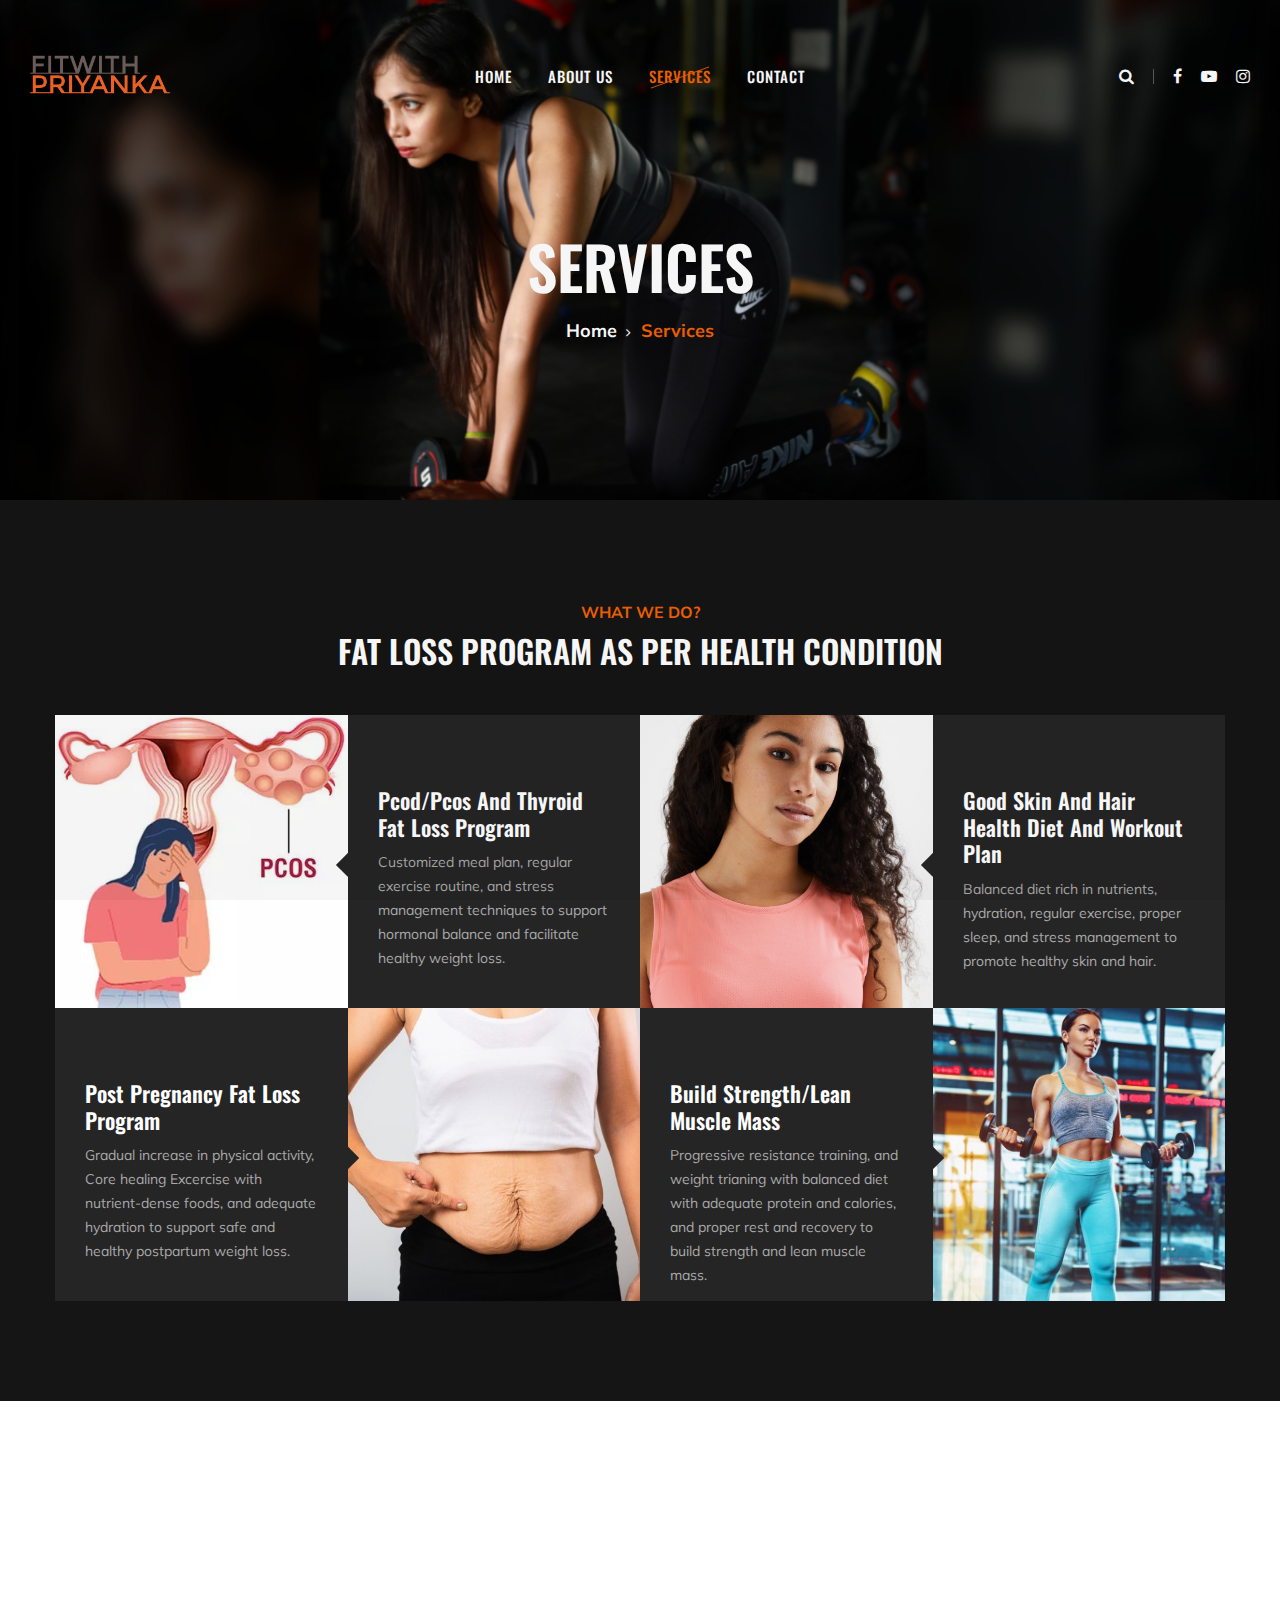
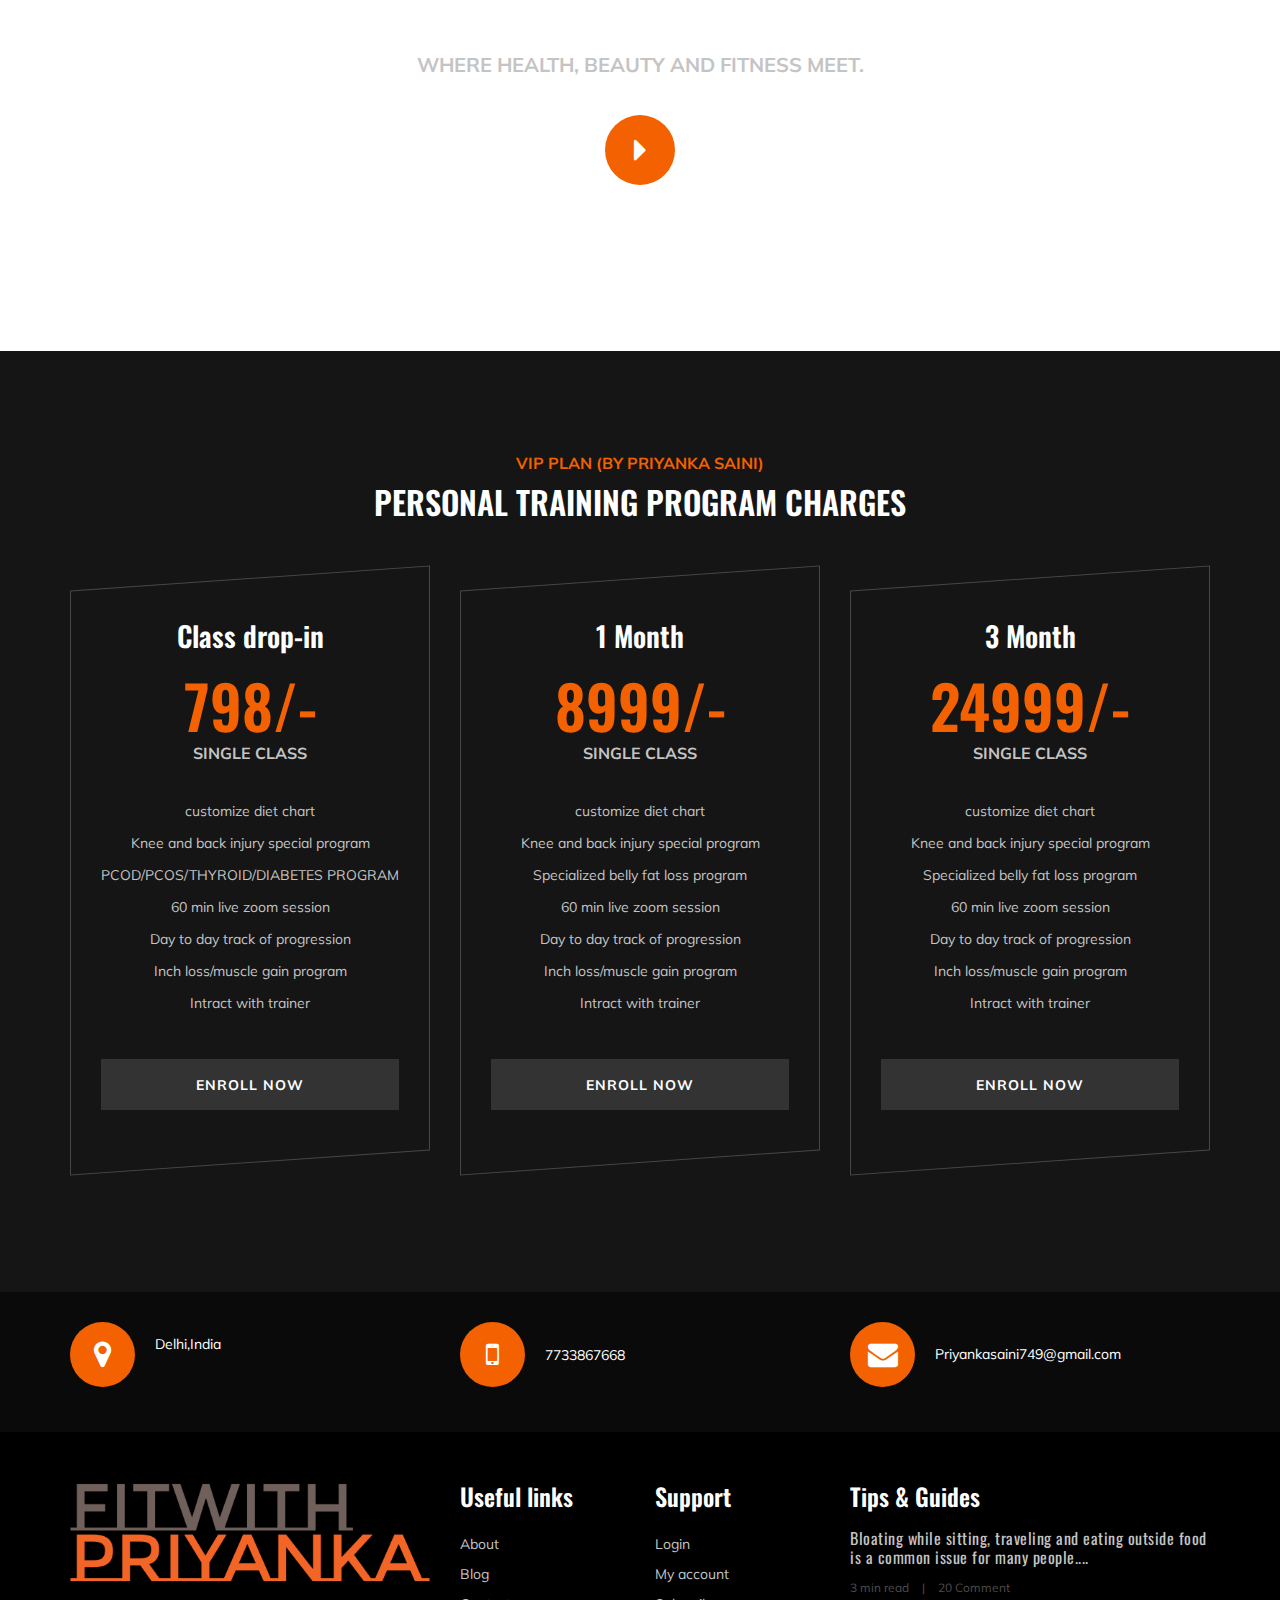
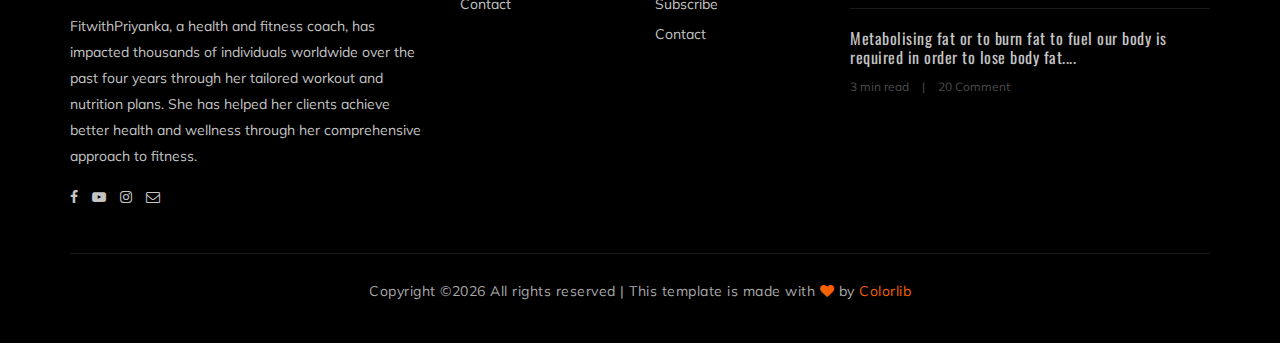
==== commit 755f5c4f: "Update services.html" ====
--- a/services.html
+++ b/services.html
@@ -245,7 +245,27 @@
                             <span>SINGLE CLASS</span>
                         </div>
                         <ul>
-                            <li>Personlized Free diet chart</li>
+                            <li>customize diet chart</li>
+                            <li>Knee and back injury special program</li>
+                            <li>PCOD/PCOS/THYROID/DIABETES PROGRAM</li>
+                            <li>60 min live zoom session</li>
+                            <li>Day to day track of progression</li>
+                            <li>Inch loss/muscle gain program</li>
+                            <li>Intract with trainer</li>
+                        </ul>
+                        <a href="#" class="primary-btn pricing-btn">Enroll now</a>
+                        <!-- <a href="#" class="thumb-icon"><i class="fa fa-picture-o"></i></a> -->
+                    </div>
+                </div>
+                <div class="col-lg-4 col-md-8">
+                    <div class="ps-item">
+                        <h3>1 Month</h3>
+                        <div class="pi-price">
+                            <h2>8999/-</h2>
+                            <span>SINGLE CLASS</span>
+                        </div>
+                        <ul>
+                            <li>customize diet chart</li>
                             <li>Knee and back injury special program</li>
                             <li>Specialized belly fat loss program</li>
                             <li>60 min live zoom session</li>
@@ -259,33 +279,13 @@
                 </div>
                 <div class="col-lg-4 col-md-8">
                     <div class="ps-item">
-                        <h3>1 Month</h3>
-                        <div class="pi-price">
-                            <h2>8999/-</h2>
-                            <span>SINGLE CLASS</span>
-                        </div>
-                        <ul>
-                            <li>Personlized Free diet chart</li>
-                            <li>Knee and back injury special program</li>
-                            <li>Specialized belly fat loss program</li>
-                            <li>60 min live zoom session</li>
-                            <li>Day to day track of progression</li>
-                            <li>Inch loss/muscle gain program</li>
-                            <li>Intract with trainer</li>
-                        </ul>
-                        <a href="#" class="primary-btn pricing-btn">Enroll now</a>
-                        <!-- <a href="#" class="thumb-icon"><i class="fa fa-picture-o"></i></a> -->
-                    </div>
-                </div>
-                <div class="col-lg-4 col-md-8">
-                    <div class="ps-item">
                         <h3>3 Month</h3>
                         <div class="pi-price">
                             <h2>24999/-</h2>
                             <span>SINGLE CLASS</span>
                         </div>
                         <ul>
-                            <li>Personlized Free diet chart</li>
+                            <li>customize diet chart</li>
                             <li>Knee and back injury special program</li>
                             <li>Specialized belly fat loss program</li>
                             <li>60 min live zoom session</li>
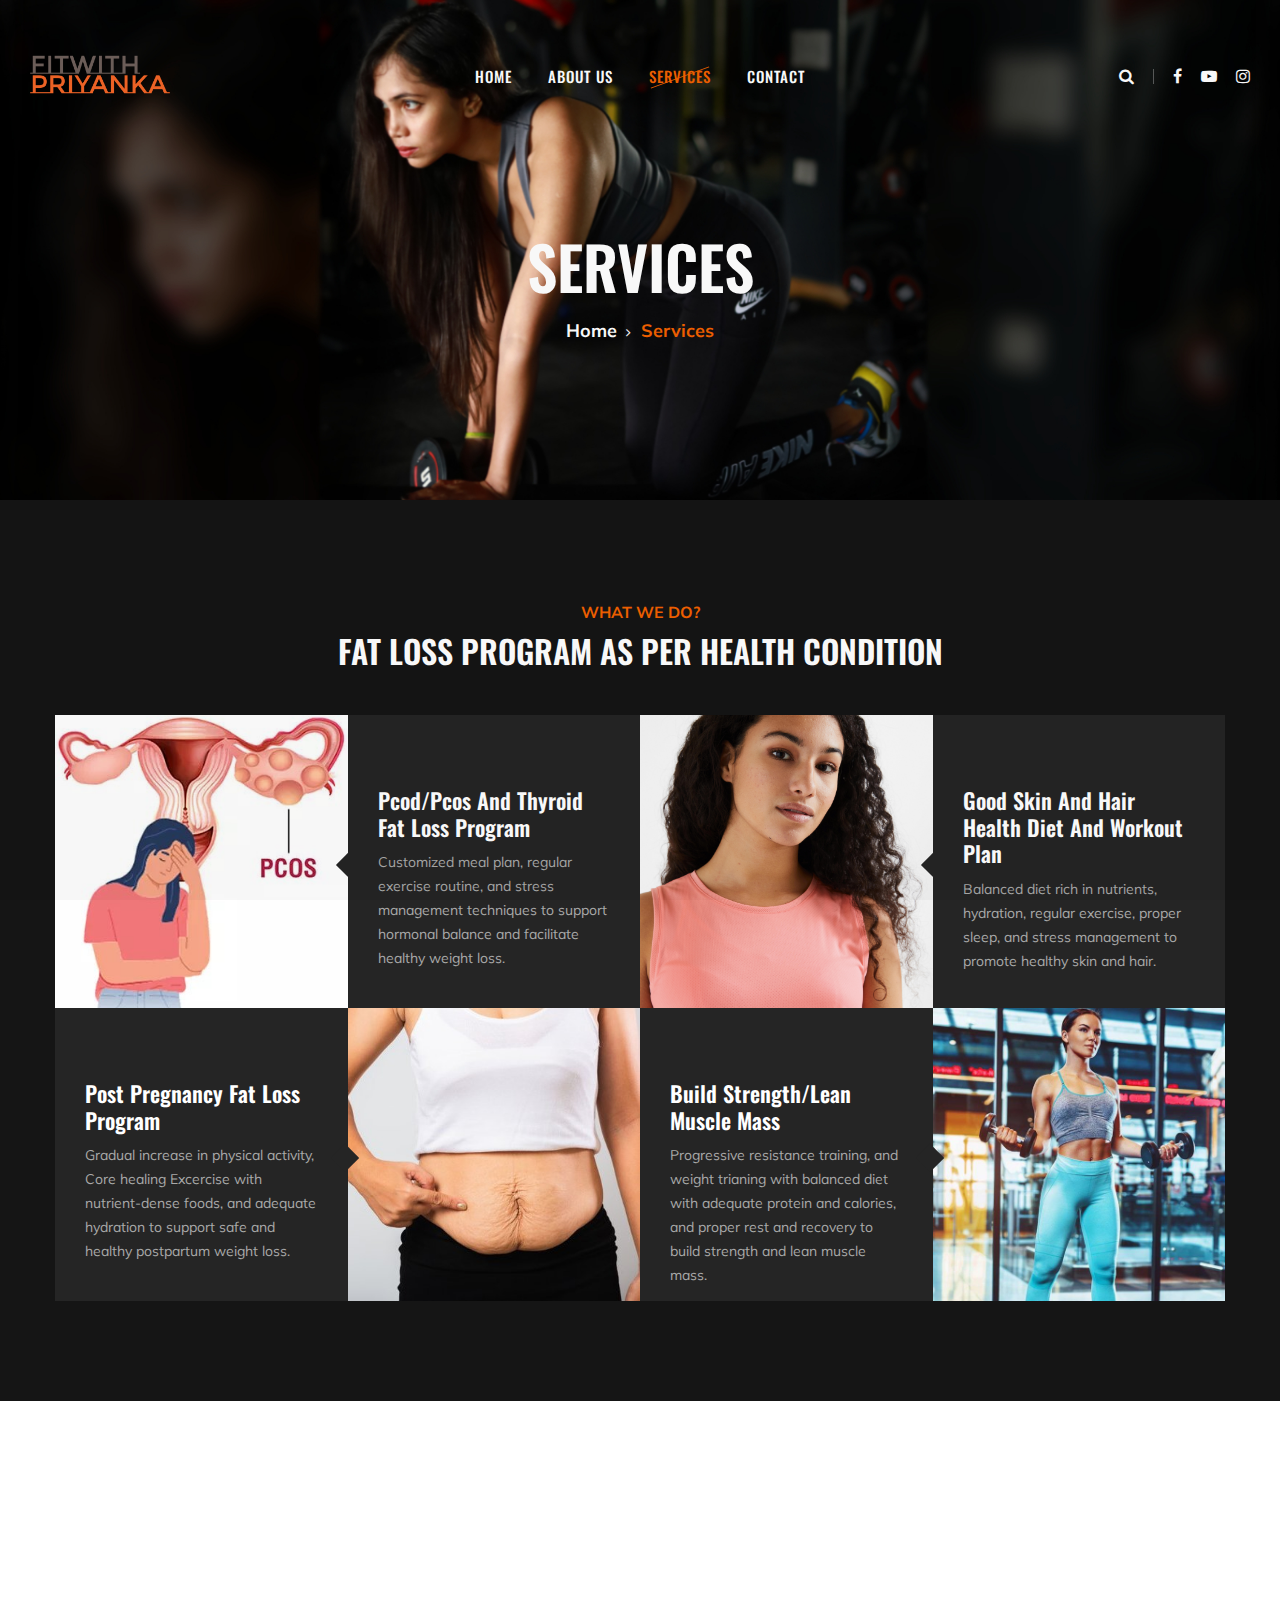
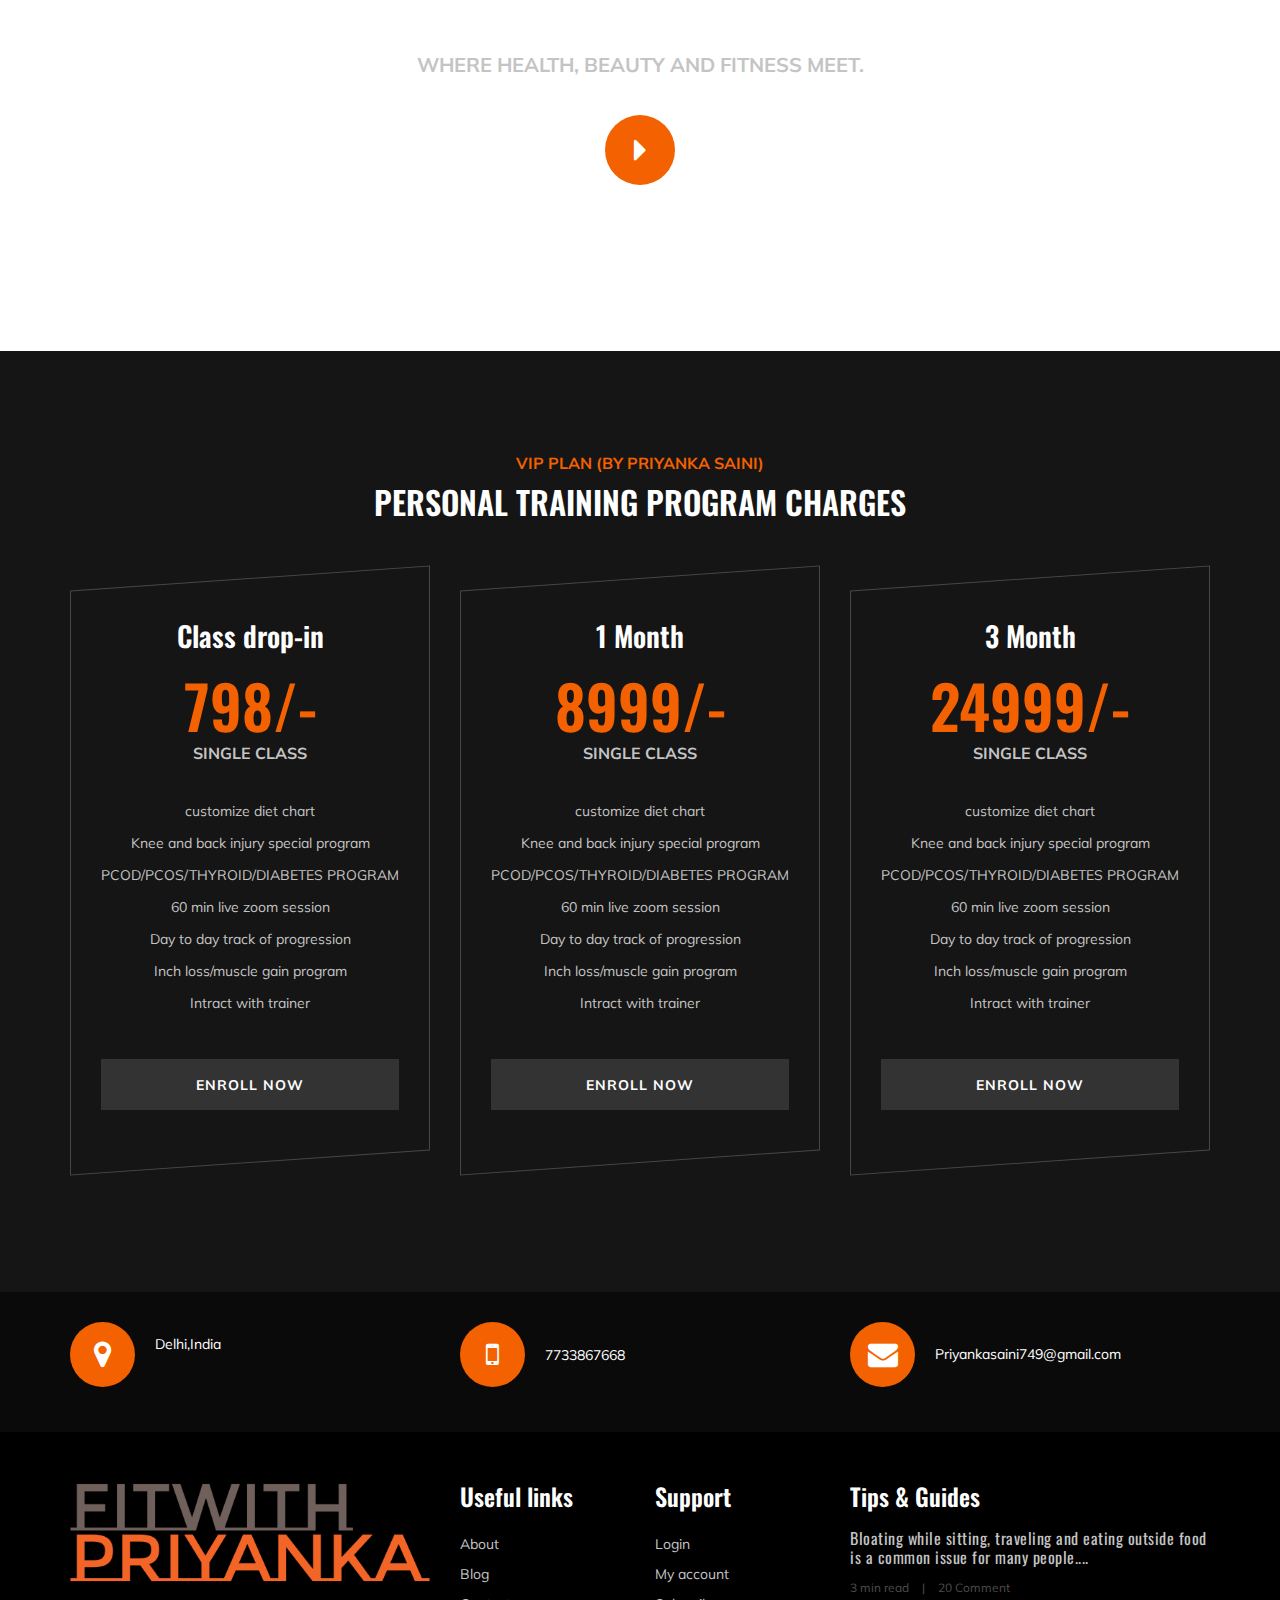
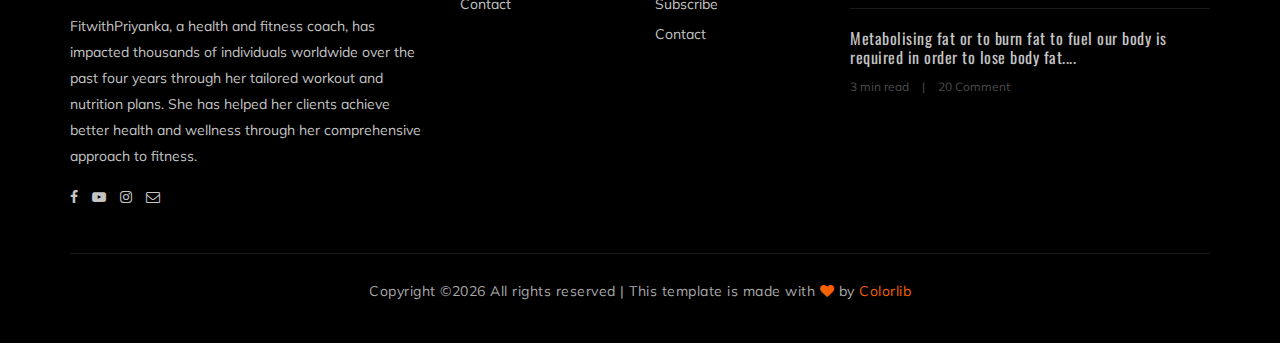
==== commit c8faf6ac: "Update services.html" ====
--- a/services.html
+++ b/services.html
@@ -267,7 +267,7 @@
                         <ul>
                             <li>customize diet chart</li>
                             <li>Knee and back injury special program</li>
-                            <li>Specialized belly fat loss program</li>
+                            <li>PCOD/PCOS/THYROID/DIABETES PROGRAM</li>
                             <li>60 min live zoom session</li>
                             <li>Day to day track of progression</li>
                             <li>Inch loss/muscle gain program</li>
@@ -287,7 +287,7 @@
                         <ul>
                             <li>customize diet chart</li>
                             <li>Knee and back injury special program</li>
-                            <li>Specialized belly fat loss program</li>
+                            <li>PCOD/PCOS/THYROID/DIABETES PROGRAM</li>
                             <li>60 min live zoom session</li>
                             <li>Day to day track of progression</li>
                             <li>Inch loss/muscle gain program</li>
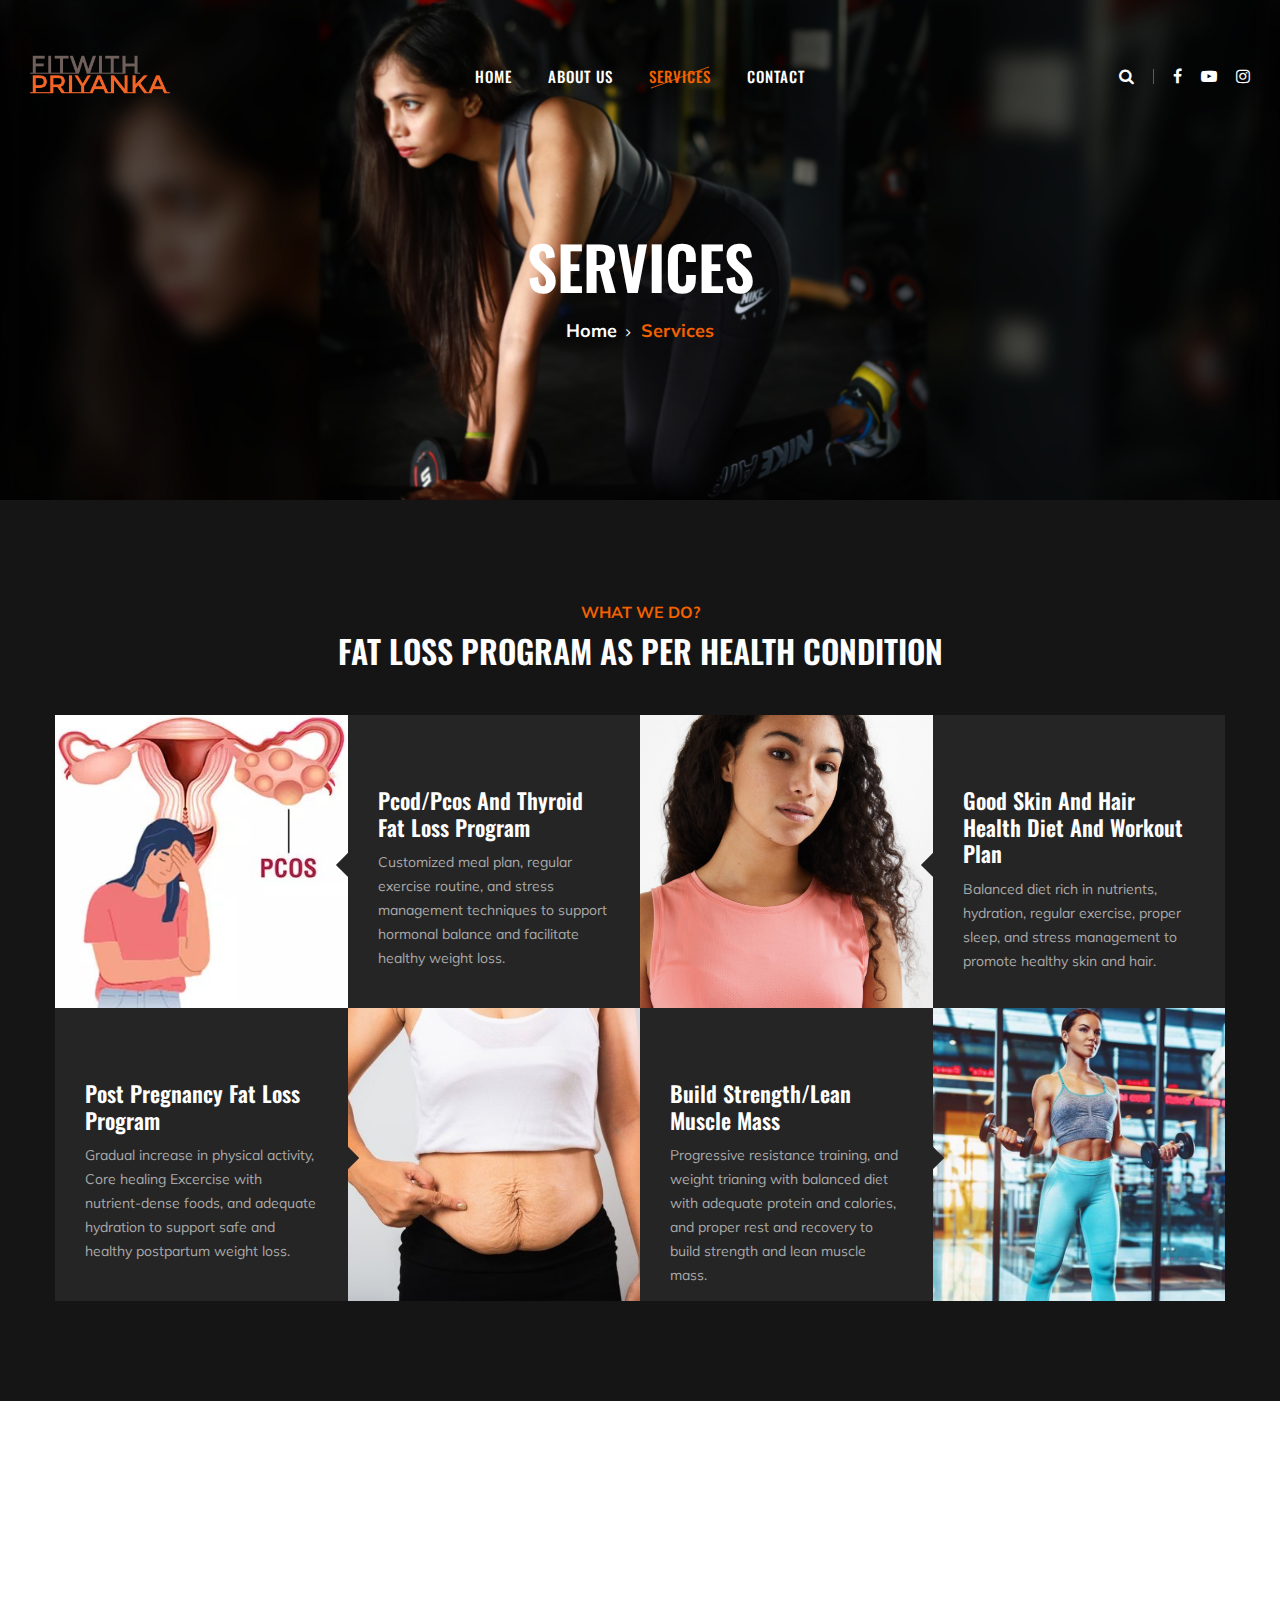
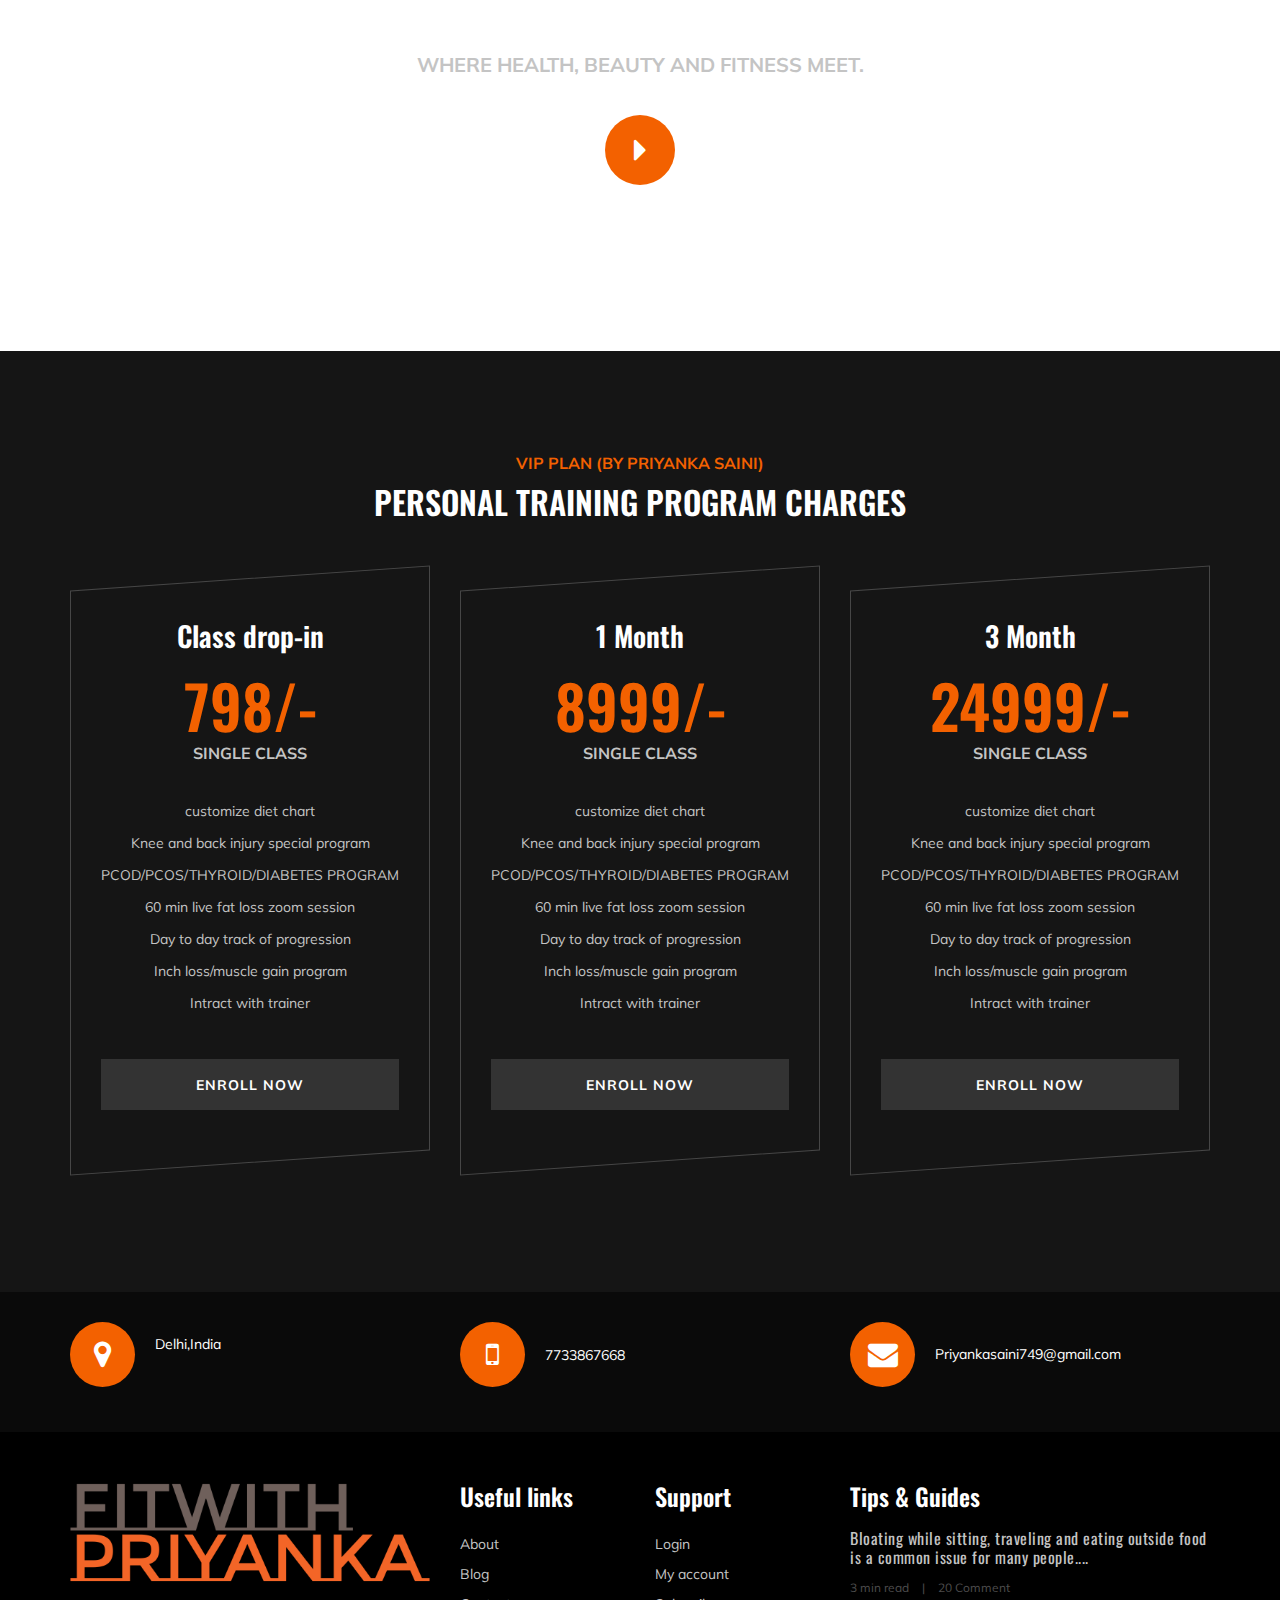
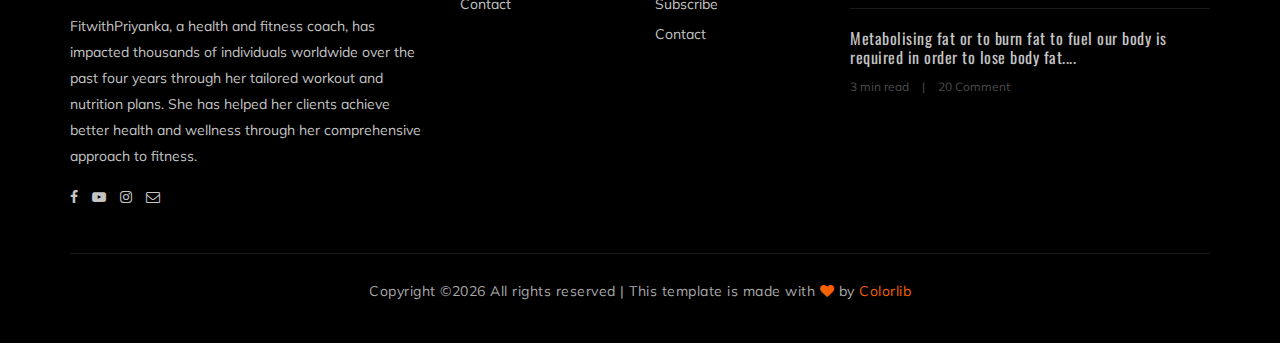
==== commit 492fac0d: "Update services.html" ====
--- a/services.html
+++ b/services.html
@@ -248,7 +248,7 @@
                             <li>customize diet chart</li>
                             <li>Knee and back injury special program</li>
                             <li>PCOD/PCOS/THYROID/DIABETES PROGRAM</li>
-                            <li>60 min live zoom session</li>
+                            <li>60 min live fat loss zoom session</li>
                             <li>Day to day track of progression</li>
                             <li>Inch loss/muscle gain program</li>
                             <li>Intract with trainer</li>
@@ -268,7 +268,7 @@
                             <li>customize diet chart</li>
                             <li>Knee and back injury special program</li>
                             <li>PCOD/PCOS/THYROID/DIABETES PROGRAM</li>
-                            <li>60 min live zoom session</li>
+                            <li>60 min live fat loss zoom session</li>
                             <li>Day to day track of progression</li>
                             <li>Inch loss/muscle gain program</li>
                             <li>Intract with trainer</li>
@@ -288,7 +288,7 @@
                             <li>customize diet chart</li>
                             <li>Knee and back injury special program</li>
                             <li>PCOD/PCOS/THYROID/DIABETES PROGRAM</li>
-                            <li>60 min live zoom session</li>
+                            <li>60 min live fat loss zoom session</li>
                             <li>Day to day track of progression</li>
                             <li>Inch loss/muscle gain program</li>
                             <li>Intract with trainer</li>
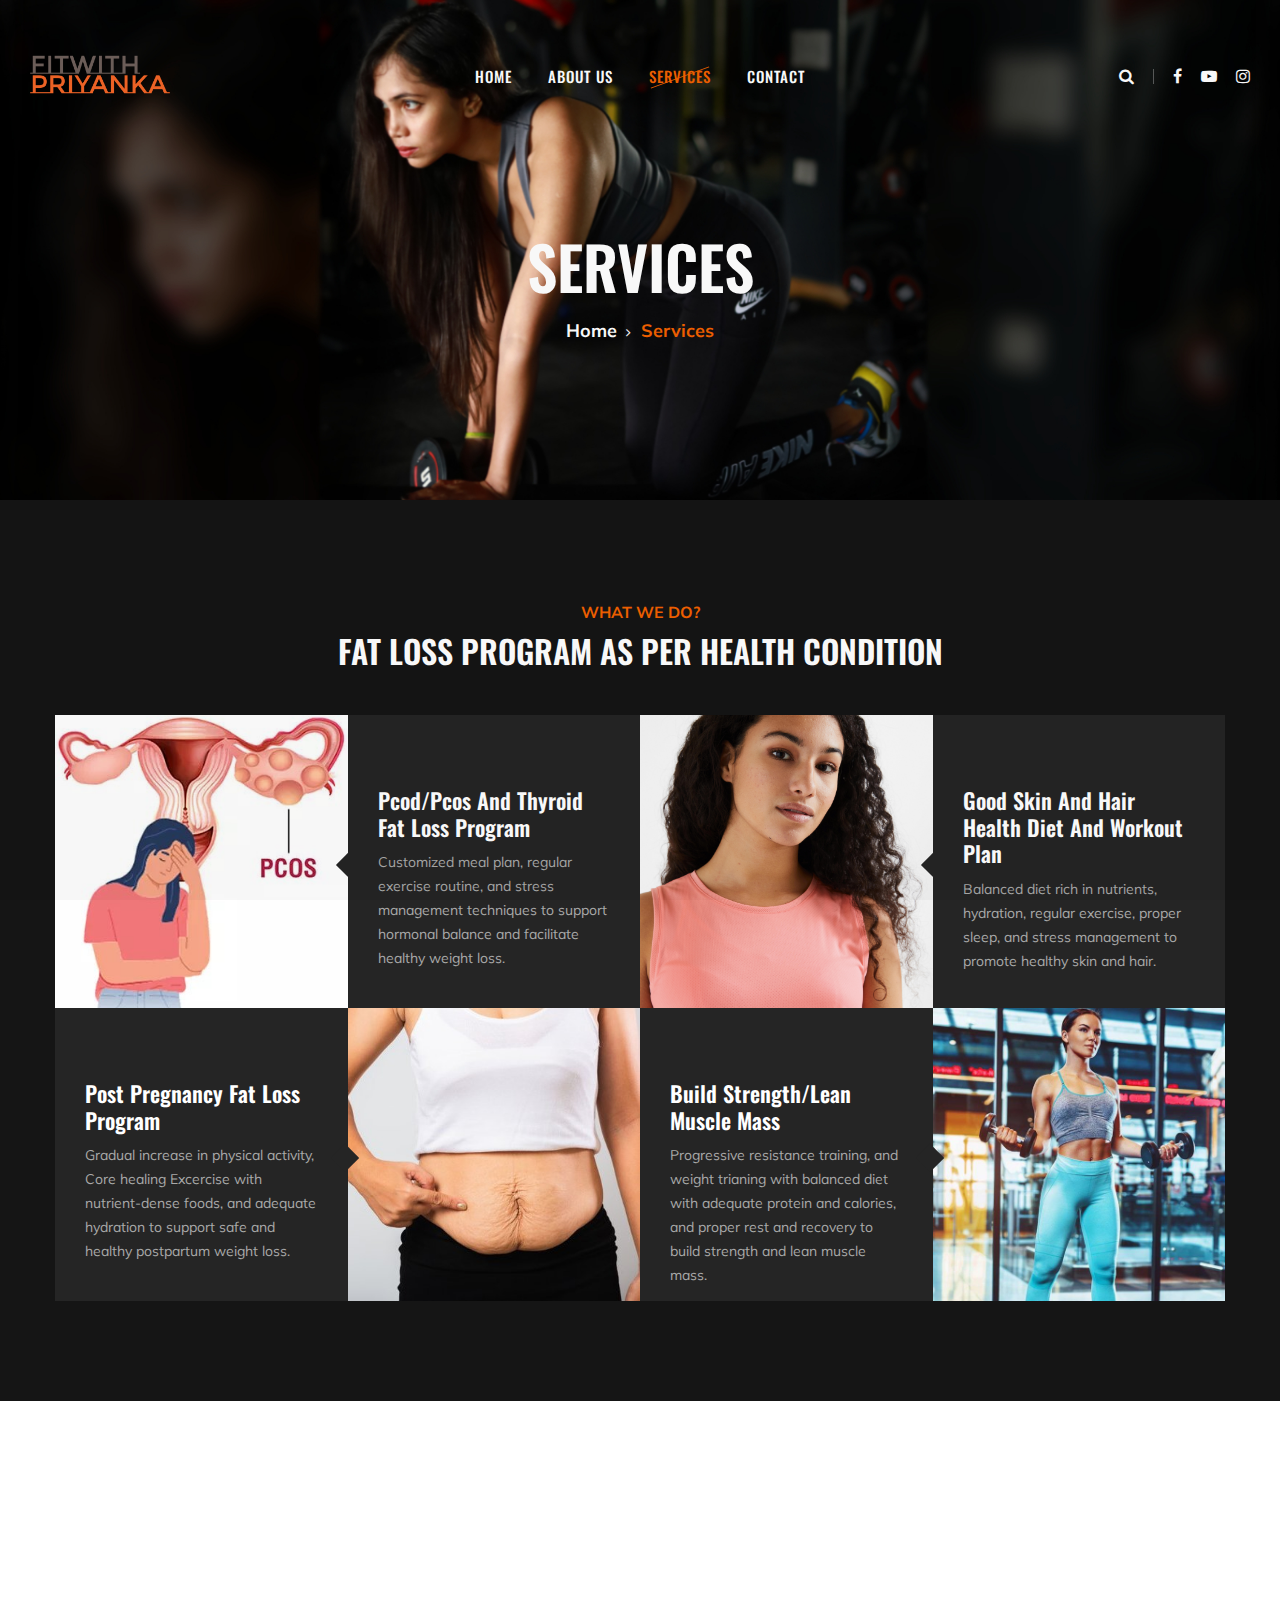
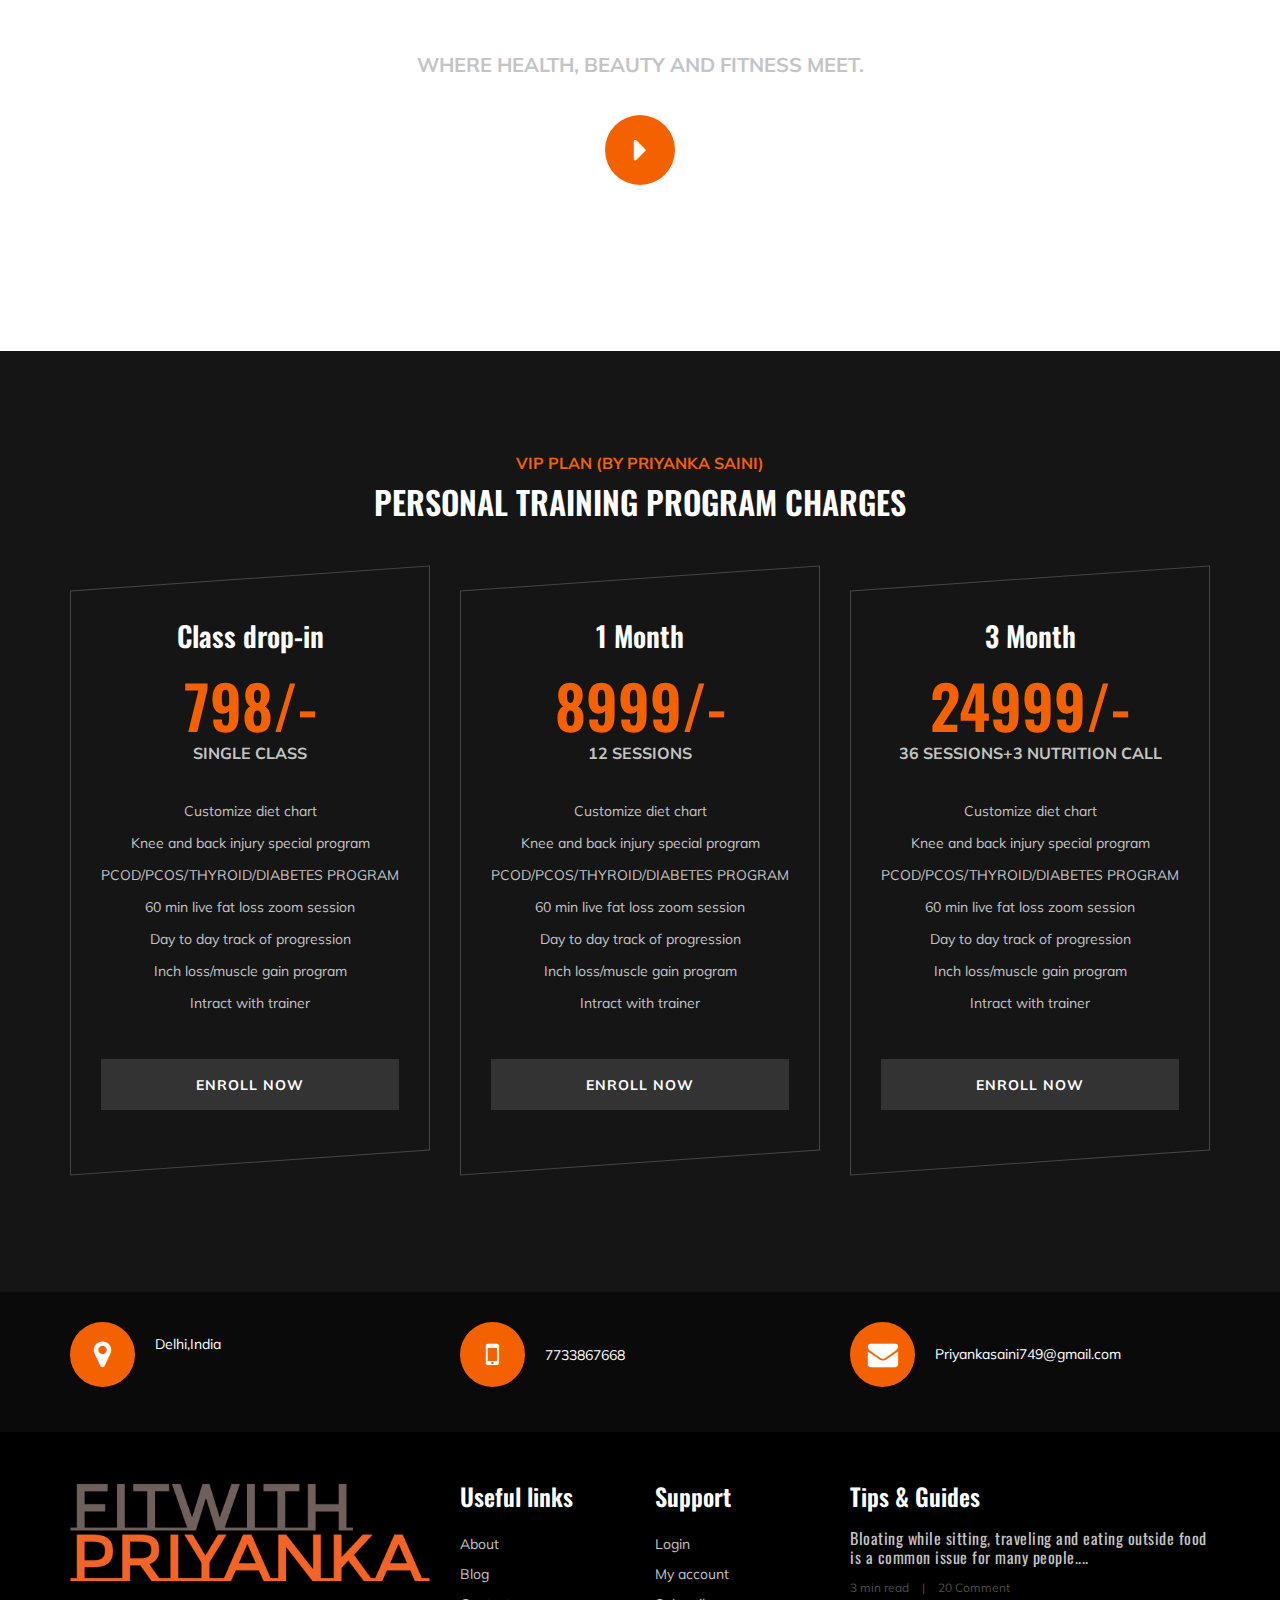
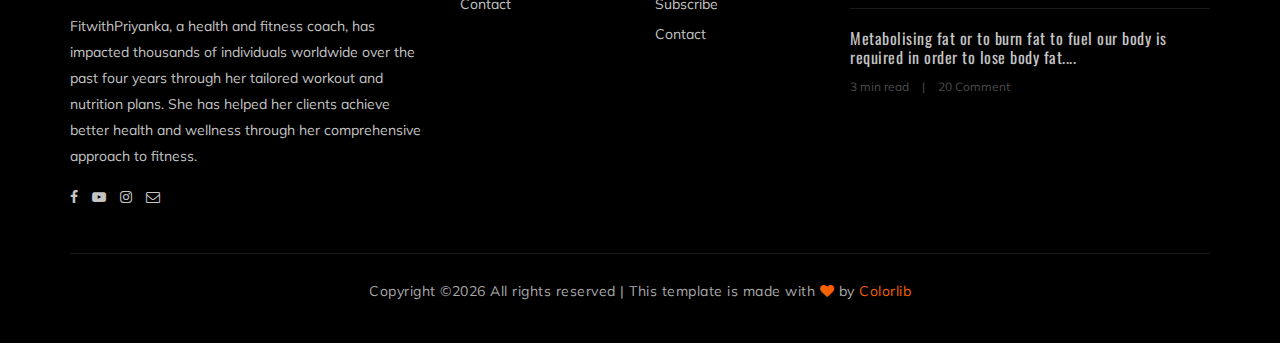
==== commit 30faa143: "Update services.html" ====
--- a/services.html
+++ b/services.html
@@ -245,7 +245,7 @@
                             <span>SINGLE CLASS</span>
                         </div>
                         <ul>
-                            <li>customize diet chart</li>
+                            <li>Customize diet chart</li>
                             <li>Knee and back injury special program</li>
                             <li>PCOD/PCOS/THYROID/DIABETES PROGRAM</li>
                             <li>60 min live fat loss zoom session</li>
@@ -262,10 +262,10 @@
                         <h3>1 Month</h3>
                         <div class="pi-price">
                             <h2>8999/-</h2>
-                            <span>SINGLE CLASS</span>
-                        </div>
-                        <ul>
-                            <li>customize diet chart</li>
+                            <span>12 sessions</span>
+                        </div>
+                        <ul>
+                            <li>Customize diet chart</li>
                             <li>Knee and back injury special program</li>
                             <li>PCOD/PCOS/THYROID/DIABETES PROGRAM</li>
                             <li>60 min live fat loss zoom session</li>
@@ -282,10 +282,10 @@
                         <h3>3 Month</h3>
                         <div class="pi-price">
                             <h2>24999/-</h2>
-                            <span>SINGLE CLASS</span>
-                        </div>
-                        <ul>
-                            <li>customize diet chart</li>
+                            <span>36 sessions+3 Nutrition call</span>
+                        </div>
+                        <ul>
+                            <li>Customize diet chart</li>
                             <li>Knee and back injury special program</li>
                             <li>PCOD/PCOS/THYROID/DIABETES PROGRAM</li>
                             <li>60 min live fat loss zoom session</li>
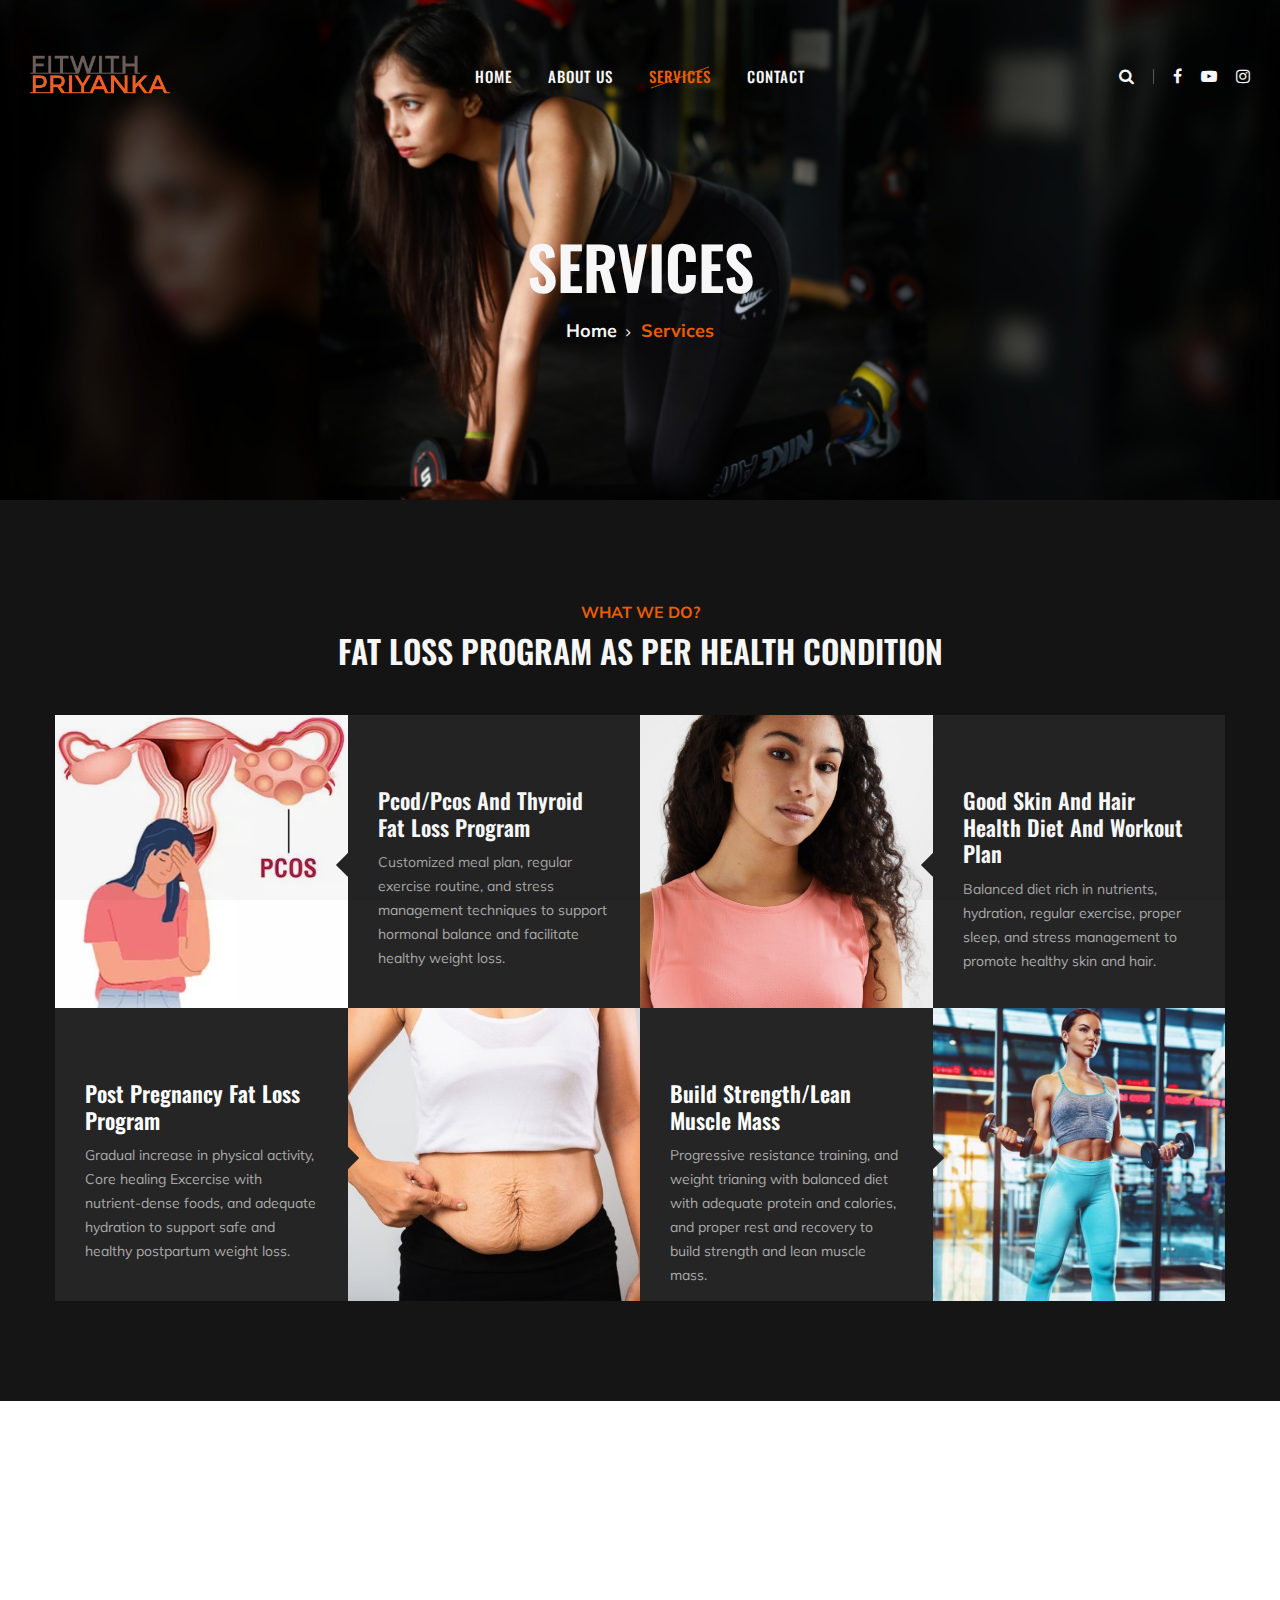
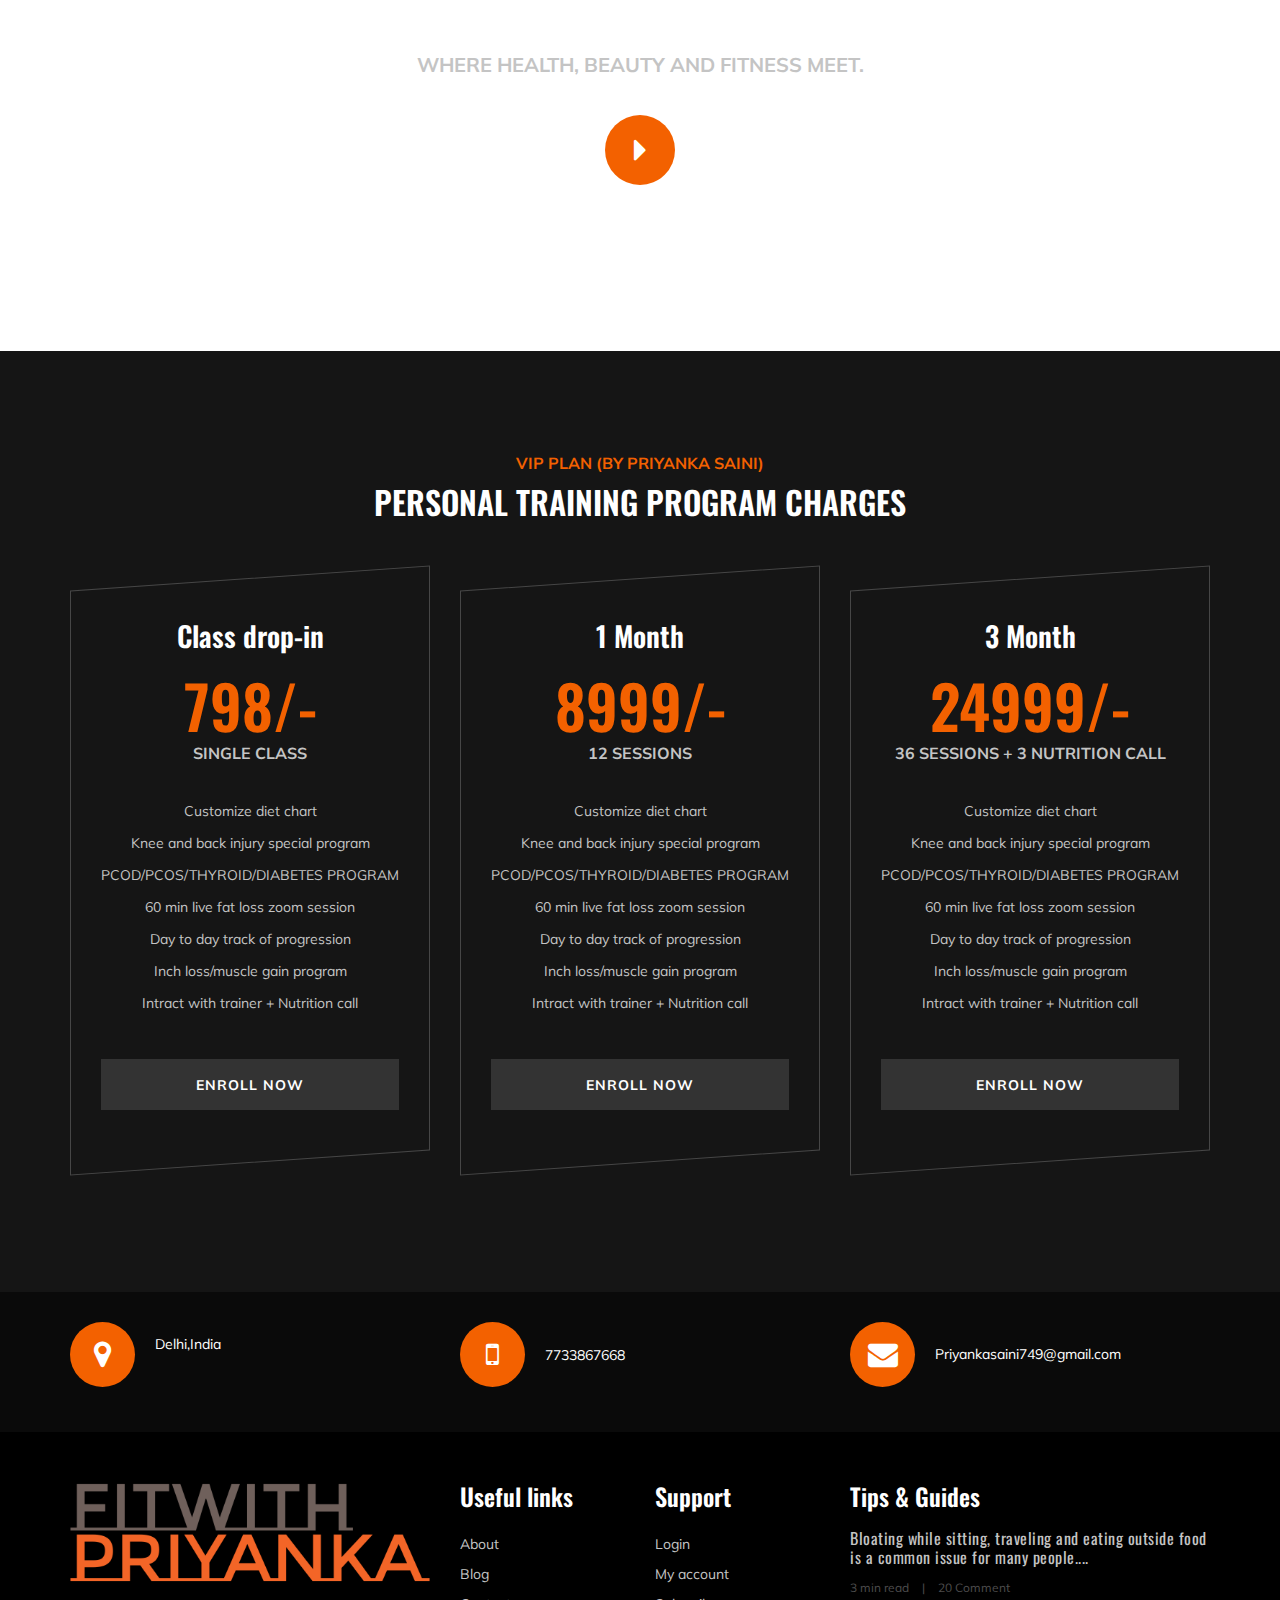
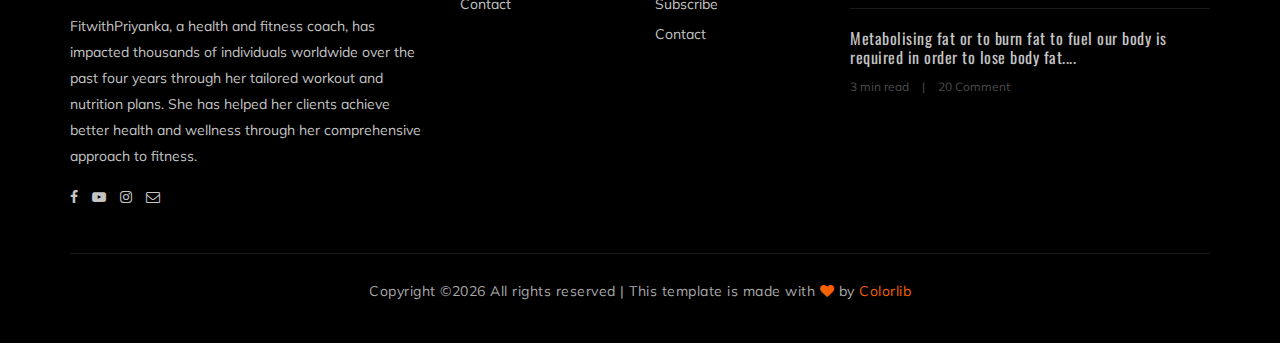
==== commit e67003ea: "Update services.html" ====
--- a/services.html
+++ b/services.html
@@ -251,7 +251,7 @@
                             <li>60 min live fat loss zoom session</li>
                             <li>Day to day track of progression</li>
                             <li>Inch loss/muscle gain program</li>
-                            <li>Intract with trainer</li>
+                            <li>Intract with trainer + Nutrition call</li>
                         </ul>
                         <a href="#" class="primary-btn pricing-btn">Enroll now</a>
                         <!-- <a href="#" class="thumb-icon"><i class="fa fa-picture-o"></i></a> -->
@@ -271,7 +271,7 @@
                             <li>60 min live fat loss zoom session</li>
                             <li>Day to day track of progression</li>
                             <li>Inch loss/muscle gain program</li>
-                            <li>Intract with trainer</li>
+                            <li>Intract with trainer + Nutrition call</li>
                         </ul>
                         <a href="#" class="primary-btn pricing-btn">Enroll now</a>
                         <!-- <a href="#" class="thumb-icon"><i class="fa fa-picture-o"></i></a> -->
@@ -282,7 +282,7 @@
                         <h3>3 Month</h3>
                         <div class="pi-price">
                             <h2>24999/-</h2>
-                            <span>36 sessions+3 Nutrition call</span>
+                            <span>36 sessions + 3 Nutrition call</span>
                         </div>
                         <ul>
                             <li>Customize diet chart</li>
@@ -291,7 +291,7 @@
                             <li>60 min live fat loss zoom session</li>
                             <li>Day to day track of progression</li>
                             <li>Inch loss/muscle gain program</li>
-                            <li>Intract with trainer</li>
+                            <li>Intract with trainer + Nutrition call</li>
                         </ul>
                         <a href="#" class="primary-btn pricing-btn">Enroll now</a>
                         <!-- <a href="#" class="thumb-icon"><i class="fa fa-picture-o"></i></a> -->
